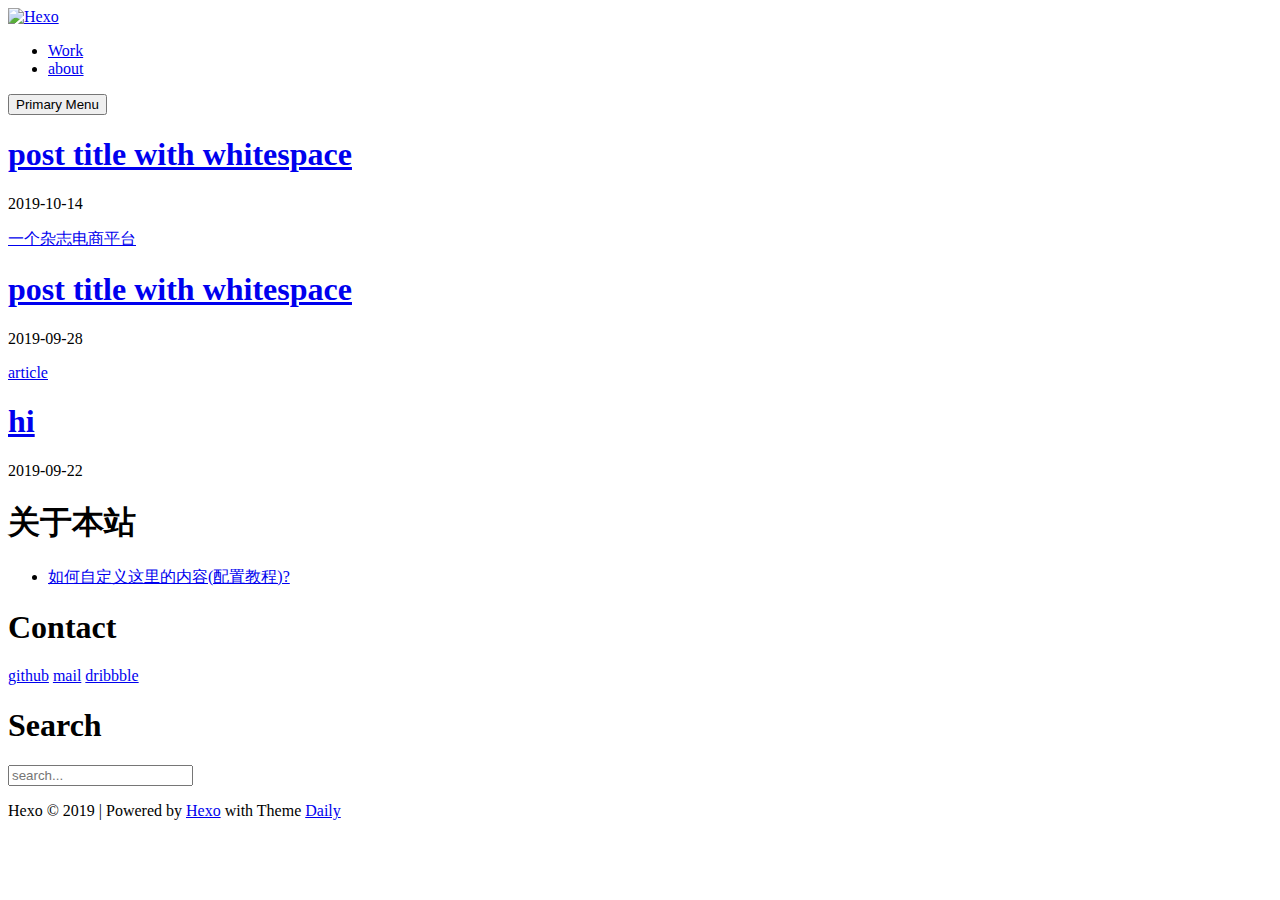
==== index.html @ e056d3ee "Site updated: 2019-10-14 20:06:36" ====
<!DOCTYPE html>
<html lang="en">

<!-- Head tag -->
<head><meta name="generator" content="Hexo 3.9.0">
  <meta charset="utf-8">
  <meta http-equiv="X-UA-Compatible" content="IE=edge">

  <!--Description-->
  

  <!--Author-->
  
  <meta name="author" content="John Doe">
  

  <!--Open Graph Title-->
  
      <meta property="og:title" content="Hexo">
  
  <!--Open Graph Description-->
  
  <!--Open Graph Site Name-->
  <meta property="og:site_name" content="Hexo">
  <!--Type page-->
  
      <meta property="og:type" content="website">
  
  <!--Page Cover-->
  

  <meta name="viewport" content="width=device-width, initial-scale=1, maximum-scale=1">

  <!-- Title -->
  
  <title>Hexo</title>


  <link rel="shortcut icon" href="file:///Users/Sherry/Documents/myblog/blog/source/images/Circle.png">

  <!-- Custom CSS/Sass -->
  <link rel="stylesheet" href="/css/style.css">

  <!----------------------------
  https://github.com/GallenHu/hexo-theme-Daily

 _____            _   _
|  __ \          (_) | |
| |  | |   __ _   _  | |  _   _
| |  | |  / _` | | | | | | | | |
| |__| | | (_| | | | | | | |_| |
|_____/   \__,_| |_| |_|  \__, |
                          __/ |
                         |___/

    --------------------------->

</head>


<body>

  <!-- Nav -->
  <header class="site-header">
  <div class="header-inside">
    <div class="logo">
      <a href="/" rel="home">
        
        <img src="../images/Circle.png" alt="Hexo" height="60">
        
      </a>
    </div>
    <!-- Navigation -->
    <nav class="navbar">
      <!-- Collect the nav links, forms, and other content for toggling -->
      <div class="collapse">
        <ul class="navbar-nav">
          
          
            <li>
              <a href="/.">
                
                  Work
                
              </a>
            </li>
          
            <li>
              <a href="/about">
                
                  about
                
              </a>
            </li>
          
        </ul>
      </div>
      <!-- /.navbar-collapse -->
    </nav>
    <div class="button-wrap">
      <button class="menu-toggle">Primary Menu</button>
    </div>
  </div>
</header>


  <!-- Main Content -->
  <div class="site-content home">
  <main class="content-area">
    
      
        <div class="even">
          

<!-- 首页模板 -->
<div class="container">
  <article class="post">
    
    <h1 class="entry-title">
      <a href="/2019/10/14/test-img/" rel="bookmark">
        post title with whitespace
      </a>
    </h1>
    

    <p class="posted-on">
    2019-10-14
    </p>
    <div class="tags-links">
      
      <a href="/tags/一个杂志电商平台/" rel="tag">
        一个杂志电商平台
      </a>
      
    </div>
  </article>
</div>
        </div> 
      
    
      
        <div class="odd">
          

<!-- 首页模板 -->
<div class="container">
  <article class="post">
    
    <h1 class="entry-title">
      <a href="/2019/09/28/post-title-with-whitespace/" rel="bookmark">
        post title with whitespace
      </a>
    </h1>
    

    <p class="posted-on">
    2019-09-28
    </p>
    <div class="tags-links">
      
      <a href="/tags/article/" rel="tag">
        article
      </a>
      
    </div>
  </article>
</div>
        </div>
      
    
      
        <div class="even">
          

<!-- 首页模板 -->
<div class="container">
  <article class="post">
    
    <h1 class="entry-title">
      <a href="/2019/09/22/hello-world/" rel="bookmark">
        hi
      </a>
    </h1>
    

    <p class="posted-on">
    2019-09-22
    </p>
    <div class="tags-links">
      
    </div>
  </article>
</div>
        </div> 
      
    

    

  </main>
</div>

  <!-- Footer -->
  <!-- Footer-widgets -->
<div class="footer-widgets">
  <div class="row inside-wrapper">
    <div class="col-1-3">
      <aside>
        <h1 class="widget-title">关于本站</h1>
        <div class="custom-widget-content">
          
          <ul><li><a href="https://github.com/GallenHu/hexo-theme-Daily/wiki">如何自定义这里的内容(配置教程)?</a></li></ul>
        </div>
      </aside>
    </div>
    <div class="col-1-3">
      <aside>
        <h1 class="widget-title">Contact</h1>
        <div class="widget-text">
          
            
              <a href="https://github.com/sherryjjj" class="icon icon-github" target="_blank">github</a>
            
              <a href="xuexuets@foxmail.com" class="icon icon-mail" target="_blank">mail</a>
            
              <a href="https://dribbble.com/Sherry1" class="icon icon-dribbble" target="_blank">dribbble</a>
            
          
        </div>
      </aside>
    </div>
    <div class="col-1-3">
      <aside>
        <h1 class="widget-title">Search</h1>
        <div class="widget-text">
          <form onSubmit="return appDaily.submitSearch('')">
            <p>
              <input type="text" placeholder="search..." id="homeSearchInput">
            </p>
            <!-- <input type="submit" value="GO"> -->
          </form>
        </div>
      </aside>
    </div>
  </div>
</div>
<!-- Footer -->
<footer class="site-info">
  <p>
    <span>Hexo &copy; 2019</span>
    
      <span class="split">|</span>
      <span>Powered by <a href="https://hexo.io/" target="_blank">Hexo</a> with Theme <a href="https://github.com/GallenHu/hexo-theme-Daily" target="_blank">Daily</a></span>
    
  </p>
</footer>


  <!-- After footer scripts -->
  <!-- scripts -->
<script src="/js/app.js"></script>





</body>

</html>
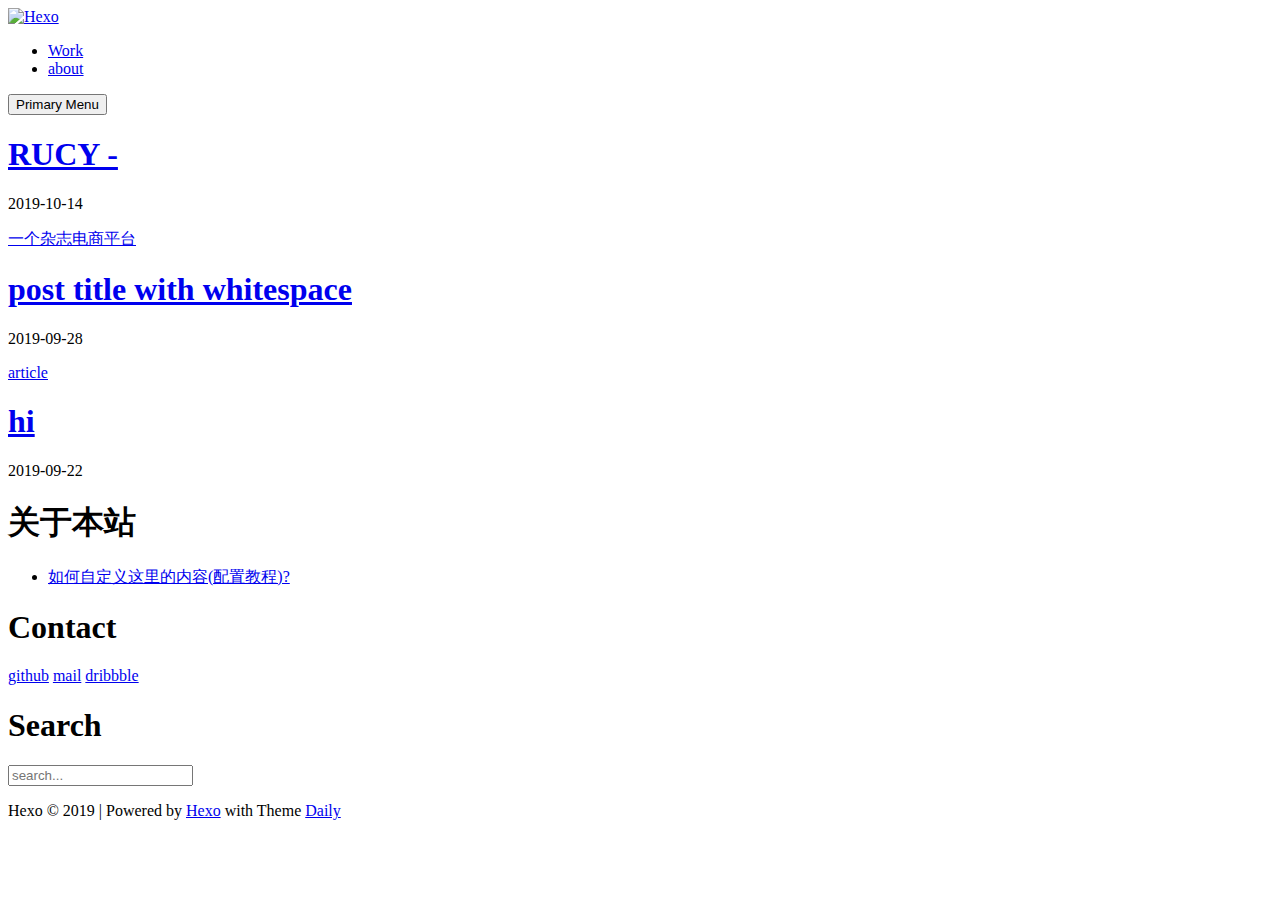
==== commit ce478a81: "Site updated: 2019-10-15 11:51:52" ====
--- a/index.html
+++ b/index.html
@@ -118,7 +118,7 @@
     
     <h1 class="entry-title">
       <a href="/2019/10/14/test-img/" rel="bookmark">
-        post title with whitespace
+        RUCY -
       </a>
     </h1>
     
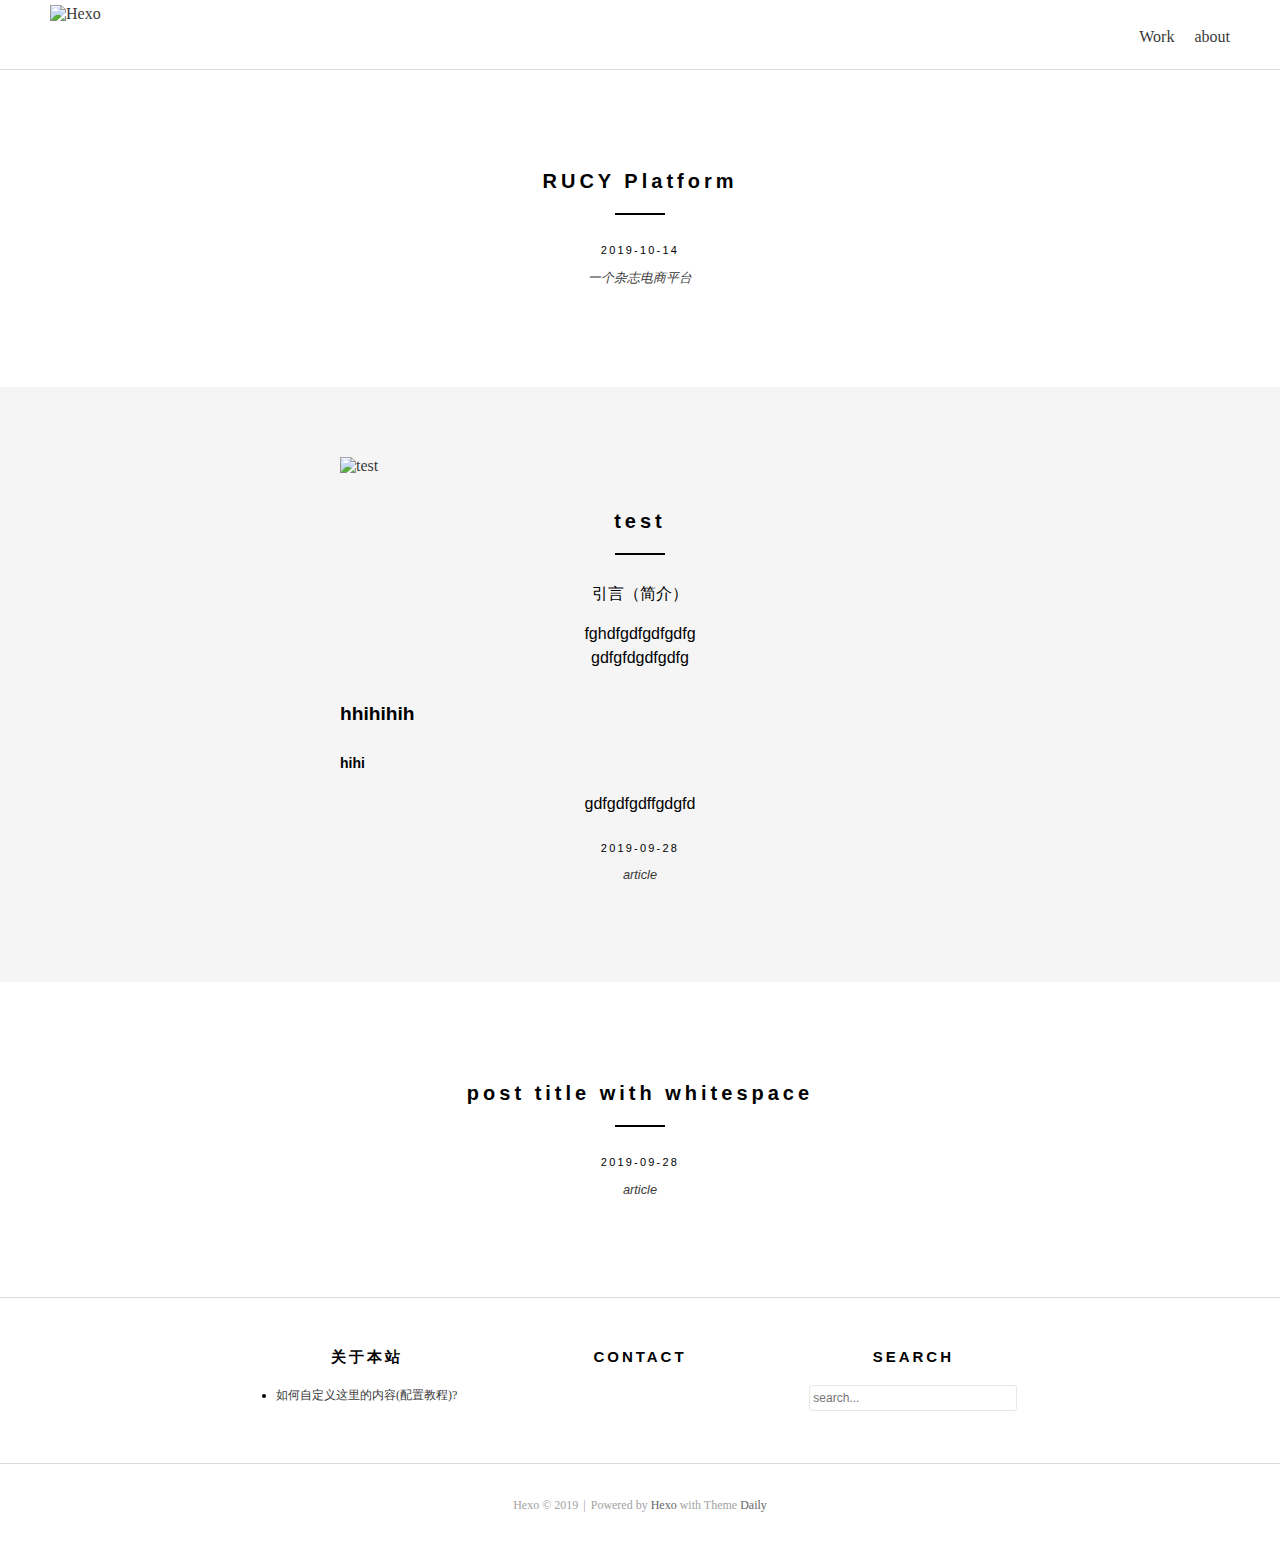
==== commit 6e4e766d: "Site updated: 2019-10-18 22:25:21" ====
--- a/index.html
+++ b/index.html
@@ -66,7 +66,7 @@
     <div class="logo">
       <a href="/" rel="home">
         
-        <img src="../images/Circle.png" alt="Hexo" height="60">
+        <img src="/images/Circle.png" alt="Hexo" height="60">
         
       </a>
     </div>
@@ -118,7 +118,7 @@
     
     <h1 class="entry-title">
       <a href="/2019/10/14/test-img/" rel="bookmark">
-        RUCY -
+        RUCY Platform
       </a>
     </h1>
     
@@ -146,11 +146,26 @@
 <div class="container">
   <article class="post">
     
+      
+      
+
+      <a href="/2019/09/28/hello-world/">
+          <img src="https://timgsa.baidu.com/timg?image&quality=80&size=b9999_10000&sec=1571418201764&di=a1c900cae2473bbd6239c0bbf6344056&imgtype=0&src=http%3A%2F%2Fhbimg.b0.upaiyun.com%2F458af12108c4da0f1cf4fe8e2713a458898e332b28196-jdjJ3j_fw658" alt="test" class="attachment-post-thumbnail">
+        </a>
+    
     <h1 class="entry-title">
-      <a href="/2019/09/28/post-title-with-whitespace/" rel="bookmark">
-        post title with whitespace
+      <a href="/2019/09/28/hello-world/" rel="bookmark">
+        test
       </a>
     </h1>
+    
+    <div class="entry-content">
+      <p>
+        <p>引言（简介）</p>
+<p>fghdfgdfgdfgdfg<br>gdfgfdgdfgdfg</p>
+<h2 id="hhihihih"><a href="#hhihihih" class="headerlink" title="hhihihih"></a>hhihihih</h2><h4 id="hihi"><a href="#hihi" class="headerlink" title="hihi"></a>hihi</h4><p>gdfgdfgdffgdgfd</p>
+      </p>
+    </div>
     
 
     <p class="posted-on">
@@ -177,16 +192,20 @@
   <article class="post">
     
     <h1 class="entry-title">
-      <a href="/2019/09/22/hello-world/" rel="bookmark">
-        hi
+      <a href="/2019/09/28/post-title-with-whitespace/" rel="bookmark">
+        post title with whitespace
       </a>
     </h1>
     
 
     <p class="posted-on">
-    2019-09-22
+    2019-09-28
     </p>
     <div class="tags-links">
+      
+      <a href="/tags/article/" rel="tag">
+        article
+      </a>
       
     </div>
   </article>
--- a/css/style.css
+++ b/css/style.css
@@ -0,0 +1,1488 @@
+html {
+    font-family: sans-serif;
+    -webkit-text-size-adjust: 100%;
+    -ms-text-size-adjust: 100%;
+}
+
+body {
+    margin: 0;
+}
+
+article,
+aside,
+details,
+figcaption,
+figure,
+footer,
+header,
+main,
+menu,
+nav,
+section,
+summary {
+    display: block;
+}
+
+audio,
+canvas,
+progress,
+video {
+    display: inline-block;
+    vertical-align: baseline;
+}
+
+audio:not([controls]) {
+    display: none;
+    height: 0;
+}
+
+[hidden],
+template {
+    display: none;
+}
+
+a {
+    background-color: transparent;
+}
+
+a:active,
+a:hover {
+    outline: 0;
+}
+
+abbr[title] {
+    border-bottom: 1px dotted;
+}
+
+b,
+strong {
+    font-weight: bold;
+}
+
+dfn {
+    font-style: italic;
+}
+
+h1 {
+    font-size: 2em;
+    margin: 0.67em 0;
+}
+
+mark {
+    background: #ff0;
+    color: #000;
+}
+
+small {
+    font-size: 80%;
+}
+
+sub,
+sup {
+    font-size: 75%;
+    line-height: 0;
+    position: relative;
+    vertical-align: baseline;
+}
+
+sup {
+    top: -0.5em;
+}
+
+sub {
+    bottom: -0.25em;
+}
+
+img {
+    border: 0;
+}
+
+svg:not(:root) {
+    overflow: hidden;
+}
+
+figure {
+    margin: 1em 40px;
+}
+
+hr {
+    box-sizing: content-box;
+    height: 0;
+}
+
+pre {
+    overflow: auto;
+}
+
+code,
+kbd,
+pre,
+samp {
+    font-family: monospace, monospace;
+    font-size: 1em;
+}
+
+button,
+input,
+optgroup,
+select,
+textarea {
+    color: inherit;
+    font: inherit;
+    margin: 0;
+}
+
+button {
+    overflow: visible;
+}
+
+button,
+select {
+    text-transform: none;
+}
+
+button,
+html input[type="button"],
+input[type="reset"],
+input[type="submit"] {
+    -webkit-appearance: button;
+    cursor: pointer;
+}
+
+button[disabled],
+html input[disabled] {
+    cursor: default;
+}
+
+button::-moz-focus-inner,
+input::-moz-focus-inner {
+    border: 0;
+    padding: 0;
+}
+
+input {
+    line-height: normal;
+}
+
+input[type="checkbox"],
+input[type="radio"] {
+    box-sizing: border-box;
+    padding: 0;
+}
+
+input[type="number"]::-webkit-inner-spin-button,
+input[type="number"]::-webkit-outer-spin-button {
+    height: auto;
+}
+
+input[type="search"]::-webkit-search-cancel-button,
+input[type="search"]::-webkit-search-decoration {
+    -webkit-appearance: none;
+}
+
+fieldset {
+    border: 1px solid #c0c0c0;
+    margin: 0 2px;
+    padding: 0.35em 0.625em 0.75em;
+}
+
+legend {
+    border: 0;
+    padding: 0;
+}
+
+textarea {
+    overflow: auto;
+}
+
+optgroup {
+    font-weight: bold;
+}
+
+table {
+    border-collapse: collapse;
+    border-spacing: 0;
+}
+
+td,
+th {
+    padding: 0;
+}
+
+body,
+html {
+    height: 100%;
+}
+
+
+/*--------------------------------------------------------------
+Reset
+--------------------------------------------------------------*/
+
+a,
+abbr,
+acronym,
+address,
+applet,
+big,
+blockquote,
+body,
+caption,
+cite,
+code,
+dd,
+del,
+dfn,
+div,
+dl,
+dt,
+em,
+fieldset,
+font,
+form,
+h1,
+h2,
+h3,
+h4,
+h5,
+h6,
+html,
+iframe,
+ins,
+kbd,
+label,
+legend,
+li,
+object,
+ol,
+p,
+pre,
+q,
+s,
+samp,
+small,
+span,
+strike,
+strong,
+sub,
+sup,
+table,
+tbody,
+td,
+tfoot,
+th,
+thead,
+tr,
+tt,
+ul,
+var {
+    border: 0;
+    font-family: inherit;
+    font-size: 100%;
+    font-style: inherit;
+    font-weight: inherit;
+    margin: 0;
+    outline: 0;
+    padding: 0;
+    vertical-align: baseline;
+}
+
+
+/*--------------------------------------------------------------
+Typography
+--------------------------------------------------------------*/
+
+button,
+input,
+select,
+textarea {
+    color: #3a3a3a;
+    font-family: 'Open sans', sans-serif;
+    font-size: 100%;
+    line-height: 1.5;
+}
+
+h1,
+h2,
+h3,
+h4,
+h5,
+h6 {
+    clear: both;
+    font-weight: bold;
+    margin: 1.5em 0 1em;
+}
+
+p {
+    margin: 1em 0;
+    line-height: 1.5;
+}
+
+b,
+strong {
+    font-weight: bold;
+}
+
+cite,
+dfn,
+em,
+i {
+    font-style: italic;
+}
+
+address {
+    margin: 0 0 1.5em;
+}
+
+pre {
+    background: #eee;
+    font-family: "Courier 10 Pitch", Courier, monospace;
+    font-size: 15px;
+    font-size: 1.5rem;
+    line-height: 1.6;
+    margin-bottom: 1.6em;
+    max-width: 100%;
+    overflow: auto;
+    padding: 1.6em;
+}
+
+code,
+kbd,
+tt,
+var {
+    font: 15px Monaco, Consolas, "Andale Mono", "DejaVu Sans Mono", monospace;
+}
+
+abbr,
+acronym {
+    border-bottom: 1px dotted #666;
+    cursor: help;
+}
+
+ins,
+mark {
+    background: #fff9c0;
+    text-decoration: none;
+}
+
+sub,
+sup {
+    font-size: 75%;
+    height: 0;
+    line-height: 0;
+    position: relative;
+    vertical-align: baseline;
+}
+
+sup {
+    bottom: 1ex;
+}
+
+sub {
+    top: 0.5ex;
+}
+
+small {
+    font-size: 75%;
+}
+
+big {
+    font-size: 125%;
+}
+
+
+/*--------------------------------------------------------------
+ Elements
+--------------------------------------------------------------*/
+
+a#more,
+hr {
+    display: block;
+    height: 1px;
+    border: 0;
+    border-top: #d3d3d3 1px solid;
+    margin: 40px 0;
+    padding: 0;
+}
+
+ol,
+ul {
+    margin: 0;
+}
+
+ul {
+    list-style: none;
+}
+
+ol {
+    list-style: decimal;
+}
+
+li>ol,
+li>ul {
+    margin-bottom: 0;
+    margin-left: 1.5em;
+}
+
+dt {
+    font-weight: bold;
+}
+
+dd {
+    margin: 0 1.5em 1.5em;
+}
+
+img {
+    height: auto;
+    /* Make sure images are scaled correctly. */
+    max-width: 100%;
+    /* Adhere to container width. */
+}
+
+figure {
+    margin: 0;
+}
+
+table {
+    margin: 0 0 1.5em;
+    width: 100%;
+}
+
+th {
+    font-weight: bold;
+}
+
+h1,
+h2,
+h3,
+h4 {
+    font-family: -apple-system, BlinkMacSystemFont, "Helvetica Neue", "PingFang-SC-Regular", "STHeiti", "Helvetica", "Arial", "Verdana", "sans-serif", "Microsoft YaHei";
+}
+
+h1 {
+    font-size: 1.250em;
+}
+
+h1:hover {
+    opacity: 0.7;
+}
+
+h2 {
+    font-size: 1.2em;
+}
+
+h3 {
+    font-weight: bold;
+    font-size: 18px;
+}
+
+h4 {
+    font-size: 0.875em;
+}
+
+blockquote p {
+    margin: 0;
+}
+
+strong {
+    font-weight: bold;
+}
+
+em {
+    font-style: italic;
+}
+
+
+/*--------------------------------------------------------------
+Links
+--------------------------------------------------------------*/
+
+a {
+    color: #3a3a3a;
+    text-decoration: none;
+}
+
+a:visited {
+    color: #3a3a3a;
+}
+
+a:active,
+a:focus,
+a:hover {
+    color: #3a3a3a;
+    opacity: 0.8;
+}
+
+
+/*--------------------------------------------------------------
+Grad
+--------------------------------------------------------------*/
+
+.row {
+    width: 100%;
+    display: block;
+    box-sizing: border-box;
+}
+
+.row:after {
+    content: "";
+    display: table;
+    clear: both;
+}
+
+.col-1-1 {
+    width: 100%;
+    float: left;
+    padding: 0 15px;
+    box-sizing: border-box;
+}
+
+.col-1-2 {
+    width: 50%;
+    float: left;
+    padding: 0 15px;
+    box-sizing: border-box;
+}
+
+.col-1-3 {
+    width: 33.33333%;
+    float: left;
+    padding: 0 15px;
+    box-sizing: border-box;
+}
+
+.col-1-4 {
+    width: 25%;
+    float: left;
+    padding: 0 15px;
+    box-sizing: border-box;
+}
+
+.col-1-5 {
+    width: 20%;
+    float: left;
+    padding: 0 15px;
+    box-sizing: border-box;
+}
+
+.col-1-6 {
+    width: 16.66667%;
+    float: left;
+    padding: 0 15px;
+    box-sizing: border-box;
+}
+
+.col-1-7 {
+    width: 14.28571%;
+    float: left;
+    padding: 0 15px;
+    box-sizing: border-box;
+}
+
+.col-1-8 {
+    width: 12.5%;
+    float: left;
+    padding: 0 15px;
+    box-sizing: border-box;
+}
+
+.col-1-9 {
+    width: 11.11111%;
+    float: left;
+    padding: 0 15px;
+    box-sizing: border-box;
+}
+
+.col-1-10 {
+    width: 10%;
+    float: left;
+    padding: 0 15px;
+    box-sizing: border-box;
+}
+
+
+/*--------------------------------------------------------------
+Common
+--------------------------------------------------------------*/
+
+.show-force {
+    display: block !important;
+}
+
+
+/*--------------------------------------------------------------
+Content
+--------------------------------------------------------------*/
+
+.site-content {
+    min-height: calc(100% - 274px);
+}
+
+.content-area {
+    padding-top: 70px;
+}
+
+.error404 .content-area,
+.page .content-area {
+    padding-top: 120px;
+}
+
+.odd {
+    background: #f5f5f5;
+    position: relative;
+}
+
+.even {
+    background: white;
+    position: relative;
+}
+
+.container {
+    max-width: 600px;
+    margin: 0 auto;
+    padding-left: 50px;
+    padding-right: 50px;
+}
+
+.inside-wrapper {
+    max-width: 920px;
+    margin: 0 auto;
+    padding: 0 50px;
+}
+
+.attachment-post-thumbnail {
+    margin: 0 auto 35px;
+    transition: opacity 0.7s;
+    display: block;
+}
+
+.attachment-post-thumbnail:hover {
+    opacity: 0.7;
+}
+
+.entry-title {
+    font-family: -apple-system, BlinkMacSystemFont, "Helvetica Neue", "PingFang-SC-Regular", "STHeiti", "Helvetica", "Arial", "Verdana", "sans-serif", "Microsoft YaHei";
+    letter-spacing: 0.2em;
+    color: #000;
+    text-align: center;
+    margin-bottom: 27px;
+    font-weight: 700;
+    font-size: 1.25em;
+}
+
+.entry-title a {
+    color: #000;
+    font-weight: 700;
+    text-decoration: none;
+}
+
+.entry-title:after {
+    content: "";
+    height: 2px;
+    width: 50px;
+    background: black;
+    display: block;
+    margin: 20px auto 0;
+}
+
+.entry-title:hover {
+    opacity: 0.7;
+}
+
+.home .entry-content {
+    margin: 1.5em 0;
+}
+
+.home .entry-content p {
+    text-align: center;
+}
+
+.posted-on {
+    text-align: center;
+    font-family: -apple-system, BlinkMacSystemFont, "Helvetica Neue", "PingFang-SC-Regular", "STHeiti", "Helvetica", "Arial", "Verdana", "sans-serif", "Microsoft YaHei";
+    font-size: 0.688em;
+    text-transform: uppercase;
+    letter-spacing: 0.2em;
+}
+
+.tags-links {
+    text-align: center;
+    font-family: -apple-system, BlinkMacSystemFont, "Helvetica Neue", "PingFang-SC-Regular", "STHeiti", "Helvetica", "Arial", "Verdana", "sans-serif", "Microsoft YaHei";
+    font-size: 0.800em;
+    font-style: normal;
+    margin-bottom: 30px;
+}
+
+.tags-links a {
+    margin: 0 5px;
+    font-style: italic;
+}
+
+.pager {
+    padding: 1.5em 0;
+}
+
+.pager:after {
+    visibility: hidden;
+    display: block;
+    font-size: 0;
+    content: " ";
+    clear: both;
+    height: 0;
+}
+
+.pager:hover .meta-arraw {
+    opacity: 0.8;
+}
+
+.pager .previous {
+    float: right;
+    text-align: right;
+    width: 50%;
+}
+
+.pager .next {
+    float: left;
+    width: 50%;
+}
+
+.pager a {
+    text-decoration: none;
+    color: #3a3a3a;
+    text-transform: uppercase;
+    letter-spacing: 0.2em;
+    font-family: -apple-system, BlinkMacSystemFont, "Helvetica Neue", "PingFang-SC-Regular", "STHeiti", "Helvetica", "Arial", "Verdana", "sans-serif", "Microsoft YaHei";
+    font-size: 0.750em;
+}
+
+.meta-arraw {
+    width: 10px;
+    height: 17px;
+    background: url("../images/arrow-left.svg") no-repeat;
+    display: inline-block;
+    margin-bottom: -4px;
+    margin-right: 5px;
+    opacity: 0.3;
+    transition: opacity 0.5s ease;
+}
+
+.meta-arraw-left {
+    background: url("../images/arrow-left.svg") no-repeat;
+}
+
+.meta-arraw-right {
+    background: url("../images/arrow-right.svg") no-repeat;
+}
+
+
+/*--------------------------------------------------------------
+Comment
+--------------------------------------------------------------*/
+
+#comment {
+    margin-top: 70px;
+}
+
+
+/*--------------------------------------------------------------
+Footer
+--------------------------------------------------------------*/
+
+.footer-widgets {
+    font-size: 0.750em;
+    z-index: 2;
+    position: relative;
+    background: #fff;
+    border-top: 1px solid #dcdcdc;
+    border-bottom: 1px solid #dcdcdc;
+    padding-top: 50px;
+    padding-bottom: 40px;
+    text-align: center;
+}
+
+.widget-title {
+    text-transform: uppercase;
+    letter-spacing: 0.2em;
+    margin: 0 0 20px;
+    text-align: center;
+}
+
+.widget-text input[type="text"] {
+    width: 200px;
+    color: #111;
+    border: 1px solid #E6E6E6;
+    border-radius: 3px;
+    padding: 3px;
+}
+
+.widget-text input[type="submit"] {
+    border: 1px solid;
+    border-color: #ccc #ccc #bbb;
+    border-radius: 3px;
+    background: #e6e6e6;
+    color: rgba(0, 0, 0, 0.8);
+    cursor: pointer;
+    -webkit-appearance: button;
+    font-size: 0.8rem;
+    line-height: 1;
+    padding: 0.6em 1em 0.4em;
+}
+
+.custom-widget-content p {
+    text-align: left;
+}
+
+.custom-widget-content ul {
+    list-style: disc;
+    display: inline-block;
+}
+
+.icon {
+    display: inline-block;
+    width: 20px;
+    height: 20px;
+    background-repeat: no-repeat;
+    background-size: 100%;
+    text-indent: -999em;
+}
+
+.icon.icon-github {
+    background-image: url("../images/github.svg");
+}
+
+.icon.icon-weibo {
+    background-image: url("../images/weibo.svg");
+}
+
+.icon.icon-mail {
+    background-image: url("../images/mail.svg");
+}
+
+.icon.icon-twitter {
+    background-image: url("../images/twitter.svg");
+}
+
+.icon:hover {
+    opacity: 0.7;
+}
+
+.site-info {
+    text-align: center;
+    font-size: 0.750em;
+    padding-bottom: 20px;
+    padding-top: 20px;
+    color: #a2a2a2;
+}
+
+.site-info .split {
+    margin: 0 2px;
+}
+
+.site-info a {
+    text-decoration: none;
+    color: #666666;
+}
+
+.site-header {
+    width: 100%;
+    background: #fff;
+    border-bottom: 1px solid #dcdcdc;
+    z-index: 30;
+    position: fixed;
+    top: 0;
+    left: 0;
+    padding-left: 50px;
+    padding-right: 50px;
+    height: 70px;
+    -moz-box-sizing: border-box;
+    -webkit-box-sizing: border-box;
+    box-sizing: border-box;
+}
+
+.site-header .button-wrap {
+    display: none;
+    float: right;
+    padding-top: 25px;
+}
+
+.site-header .menu-toggle {
+    width: 15px;
+    height: 15px;
+    background: url("../images/menu.svg") center no-repeat;
+    text-indent: -99999px;
+    overflow: hidden;
+    border: none;
+    box-shadow: none;
+    outline: none;
+    opacity: 0.25;
+}
+
+.header-inside {
+    display: block;
+    position: relative;
+    height: 100%;
+    width: 100%;
+}
+
+.logo {
+    display: block;
+    position: absolute;
+    top: 50%;
+    transform: translateY(-50%);
+    vertical-align: middle;
+}
+
+.logo a {
+    display: block;
+}
+
+.logo a img {
+    display: block;
+    height: 60px;
+}
+
+.navbar {
+    float: right;
+    padding-top: 25px;
+}
+
+.navbar ul:after {
+    content: '';
+    display: block;
+    clear: both;
+    height: 0;
+    visibility: hidden;
+}
+
+.navbar ul li {
+    position: relative;
+    float: left;
+    margin-left: 20px;
+}
+
+.navbar ul li a {
+    text-decoration: none;
+    line-height: 1.5;
+}
+
+.navbar ul li a:hover {
+    opacity: 1;
+}
+
+.navbar ul li:before {
+    position: absolute;
+    bottom: 0px;
+    left: 0;
+    content: "";
+    width: 0%;
+    height: 1px;
+    background: #7e7e7e;
+    display: block;
+    -webkit-transition: width 0.25s ease;
+    transition: width 0.25s ease;
+}
+
+.navbar ul li:hover:before {
+    width: 100%;
+}
+
+.post {
+    padding-top: 70px;
+    padding-bottom: 70px;
+}
+
+.post .nav-links a {
+    text-decoration: none;
+    color: #3a3a3a;
+    text-transform: uppercase;
+    letter-spacing: 0.2em;
+    font-family: -apple-system, BlinkMacSystemFont, "Helvetica Neue", "PingFang-SC-Regular", "STHeiti", "Helvetica", "Arial", "Verdana", "sans-serif", "Microsoft YaHei";
+    font-size: 0.750em;
+}
+
+.post .nav-links .meta-arraw {
+    opacity: 0.8;
+}
+
+.post .nav-links .nav-previous {
+    position: fixed;
+    bottom: 64px;
+    left: 50px;
+    z-index: 29;
+}
+
+.post .nav-links .nav-next {
+    position: fixed;
+    bottom: 64px;
+    right: 50px;
+    z-index: 29;
+}
+
+.post table {
+    width: 100%;
+    border-collapse: collapse;
+    border-spacing: 0;
+    border: 1px solid #ddd;
+    font-size: 14px;
+    word-wrap: break-all;
+}
+
+.post table>tbody>tr:nth-of-type(odd) {
+    background-color: #f9f9f9;
+}
+
+.post table>tbody>tr:hover {
+    background-color: #f5f5f5;
+}
+
+.post caption,
+.post th,
+.post td {
+    padding: 8px;
+    text-align: left;
+    vertical-align: middle;
+    font-weight: normal;
+}
+
+.post th,
+.post td {
+    border-bottom: 3px solid #ddd;
+    border-right: 1px solid #eee;
+}
+
+.post th {
+    padding-bottom: 10px;
+    font-weight: 700;
+}
+
+.post td {
+    border-bottom-width: 1px;
+}
+
+.entry-content {
+    font-family: -apple-system, BlinkMacSystemFont, "Helvetica Neue", "PingFang-SC-Regular", "STHeiti", "Helvetica", "Arial", "Verdana", "sans-serif", "Microsoft YaHei";
+    line-height: 1.7;
+    word-wrap: break-word;
+}
+
+.entry-content ol,
+.entry-content ul {
+    margin: 0 0 1.5em 3em;
+}
+
+.entry-content ul {
+    list-style: disc;
+}
+
+.entry-content blockquote {
+    color: #aaa;
+    margin: 1em 0;
+    padding: 0 0 0 30px;
+    border-left: 4px solid #aaa;
+}
+
+.entry-content p img {
+    display: block;
+    margin: 0 auto;
+}
+
+.entry-content a:link {
+    color: #3769c9;
+}
+
+.entry-content a:visited {
+    color: #3769c9;
+}
+
+.entry-content a:active,
+.entry-content a:focus,
+.entry-content a:hover {
+    color: #3769c9;
+    opacity: 0.8;
+}
+
+
+/*
+ * From https://github.com/pinggod/hexo-theme-apollo/blob/master/source/scss/_partial/post.scss
+ */
+
+code,
+pre {
+    font-size: 0.8em;
+    background-color: #f8f8f8;
+    font-family: 'Roboto Mono', Monaco, courier, monospace;
+}
+
+code {
+    padding: 0.2em 0.4em;
+    background-color: #efefef;
+    border-radius: 3px;
+}
+
+pre .line {
+    min-height: 1em;
+}
+
+.highlight {
+    position: relative;
+    margin: 1em 0;
+    border-radius: 2px;
+    line-height: 1.1em;
+    overflow-x: auto;
+}
+
+.highlight table,
+.highlight tr,
+.highlight td {
+    width: 100%;
+    border-collapse: collapse;
+    padding: 0;
+    margin: 0;
+    background-color: #f8f8f8;
+    border: 1px solid #eee;
+}
+
+.highlight table>tbody>tr:nth-of-type(odd) {
+    background-color: #f8f8f8;
+}
+
+.highlight table>tbody>tr:hover {
+    background-color: #f8f8f8;
+}
+
+.highlight .gutter {
+    display: none;
+    width: 1%;
+    padding-right: 10px;
+    padding-left: 10px;
+    box-sizing: border-box;
+    font-family: "SFMono-Regular", Consolas, "Liberation Mono", Menlo, Courier, monospace;
+    font-size: 12px;
+    line-height: 20px;
+    text-align: right;
+    white-space: nowrap;
+    -webkit-user-select: none;
+    -moz-user-select: none;
+    -ms-user-select: none;
+    user-select: none;
+}
+
+.highlight .gutter pre {
+    padding: 0;
+    margin: 0;
+    color: rgba(27, 31, 35, 0.3);
+}
+
+.highlight .code pre {
+    padding: 1.2em 1.4em;
+    line-height: 1.5em;
+    margin: 0;
+}
+
+.has_line_number .highlight .gutter {
+    display: table-cell;
+}
+
+.highlight.html .code:after,
+.highlight.js .code:after,
+.highlight.bash .code:after,
+.highlight.css .code:after,
+.highlight.scss .code:after,
+.highlight.diff .code:after,
+.highlight.java .code:after,
+.highlight.xml .code:after,
+.highlight.python .code:after,
+.highlight.json .code:after,
+.highlight.swift .code:after,
+.highlight.ruby .code:after,
+.highlight.perl .code:after,
+.highlight.php .code:after,
+.highlight.c .code:after,
+.highlight.cpp .code:after,
+.highlight.ts .code:after {
+    position: absolute;
+    top: 0;
+    right: 0;
+    color: #ccc;
+    text-align: right;
+    font-size: 0.75em;
+    padding: 5px 10px 0;
+    line-height: 15px;
+    height: 15px;
+    font-weight: 600;
+}
+
+.highlight.html .code:after {
+    content: "HTML";
+}
+
+.highlight.js .code:after {
+    content: "JS";
+}
+
+.highlight.bash .code:after {
+    content: "BASH";
+}
+
+.highlight.css .code:after {
+    content: "CSS";
+}
+
+.highlight.scss .code:after {
+    content: "SCSS";
+}
+
+.highlight.diff .code:after {
+    content: "DIFF";
+}
+
+.highlight.java .code:after {
+    content: "JAVA";
+}
+
+.highlight.xml .code:after {
+    content: "XML";
+}
+
+.highlight.python .code:after {
+    content: "PYTHON";
+}
+
+.highlight.json .code:after {
+    content: "JSON";
+}
+
+.highlight.swift .code:after {
+    content: "SWIFT";
+}
+
+.highlight.ruby .code:after {
+    content: "RUBY";
+}
+
+.highlight.perl .code:after {
+    content: "PERL";
+}
+
+.highlight.php .code:after {
+    content: "PHP";
+}
+
+.highlight.c .code:after {
+    content: "C";
+}
+
+.highlight.java .code:after {
+    content: "JAVA";
+}
+
+.highlight.cpp .code:after {
+    content: "CPP";
+}
+
+.highlight.ts .code:after {
+    content: "TS";
+}
+
+.highlight.cpp .code:after {
+    content: 'C++';
+}
+
+pre {
+    color: #525252;
+}
+
+pre .function .keyword,
+pre .constant {
+    color: #0092db;
+}
+
+pre .keyword,
+pre .attribute {
+    color: #e96900;
+}
+
+pre .number,
+pre .literal {
+    color: #ae81ff;
+}
+
+pre .tag,
+pre .tag .title,
+pre .change,
+pre .winutils,
+pre .flow,
+pre .lisp .title,
+pre .clojure .built_in,
+pre .nginx .title,
+pre .tex .special {
+    color: #2973b7;
+}
+
+pre .symbol,
+pre .symbol .string,
+pre .value,
+pre .regexp {
+    color: #42b983;
+}
+
+pre .title {
+    color: #83B917;
+}
+
+pre .tag .value,
+pre .string,
+pre .subst,
+pre .haskell .type,
+pre .preprocessor,
+pre .ruby .class .parent,
+pre .built_in,
+pre .sql .aggregate,
+pre .django .template_tag,
+pre .django .variable,
+pre .smalltalk .class,
+pre .javadoc,
+pre .django .filter .argument,
+pre .smalltalk .localvars,
+pre .smalltalk .array,
+pre .attr_selector,
+pre .pseudo,
+pre .addition,
+pre .stream,
+pre .envvar,
+pre .apache .tag,
+pre .apache .cbracket,
+pre .tex .command,
+pre .prompt {
+    color: #42b983;
+}
+
+pre .comment,
+pre .java .annotation,
+pre .python .decorator,
+pre .template_comment,
+pre .pi,
+pre .doctype,
+pre .shebang,
+pre .apache .sqbracket,
+pre .tex .formula {
+    color: #b3b3b3;
+}
+
+pre .deletion {
+    color: #BA4545;
+}
+
+pre .coffeescript .javascript,
+pre .javascript .xml,
+pre .tex .formula,
+pre .xml .javascript,
+pre .xml .vbscript,
+pre .xml .css,
+pre .xml .cdata {
+    opacity: 0.5;
+}
+
+.archive {
+    padding-bottom: 60px;
+}
+
+.archive h2.year {
+    color: #444444;
+}
+
+.archive ul.list {
+    padding-left: 50px;
+}
+
+.archive ul.list li {
+    padding: 10px 0;
+    line-height: 1.5;
+}
+
+.archive .date {
+    margin-right: 30px;
+    color: #7f8c8d;
+}
+
+#comment #ds-thread #ds-reset a.ds-like-thread-button {
+    background-color: #fff;
+    background-image: none;
+}
+
+#comment #ds-reset .ds-gradient-bg {
+    background: none;
+}
+
+#comment #ds-thread #ds-reset .ds-powered-by {
+    display: none;
+}
+
+@media screen and (max-width: 767px) {
+    .logo a img {
+        height: 36px;
+    }
+    .site-content {
+        min-height: auto;
+    }
+    .site-content .content-area {
+        padding-top: 0;
+    }
+    .site-header {
+        position: relative;
+    }
+    .site-header .navbar {
+        display: none;
+        float: none;
+        position: absolute;
+        left: 0;
+        top: 70px;
+        padding: 15px 0 15px 30px;
+        width: 100%;
+        background: #efefef;
+        border-bottom: 1px solid #dcdcdc;
+        box-shadow: 0 2px 3px #dfdfdf;
+        z-index: 9999;
+    }
+    .site-header .navbar ul li {
+        width: 100%;
+        padding: 10px 0;
+    }
+    .site-header .navbar ul li::before {
+        display: none;
+    }
+    .site-header .button-wrap {
+        display: block;
+    }
+    .post .nav-links {
+        display: none;
+    }
+    .footer-widgets .row .col-1-1,
+    .footer-widgets .row .col-1-2,
+    .footer-widgets .row .col-1-3,
+    .footer-widgets .row .col-1-4 {
+        float: none;
+        width: auto;
+        margin-bottom: 50px;
+    }
+    .archive ul.list {
+        padding-left: 20px;
+    }
+}
+
+@media screen and (max-width: 320px) {
+    .container {
+        padding-left: 20px;
+        padding-right: 20px;
+    }
+    .site-header,
+    .page .site-header,
+    .home.paged .site-header {
+        padding-left: 20px;
+        padding-right: 20px;
+    }
+    .footer-widgets .inside-wrapper {
+        padding-left: 5px;
+        padding-right: 5px;
+    }
+}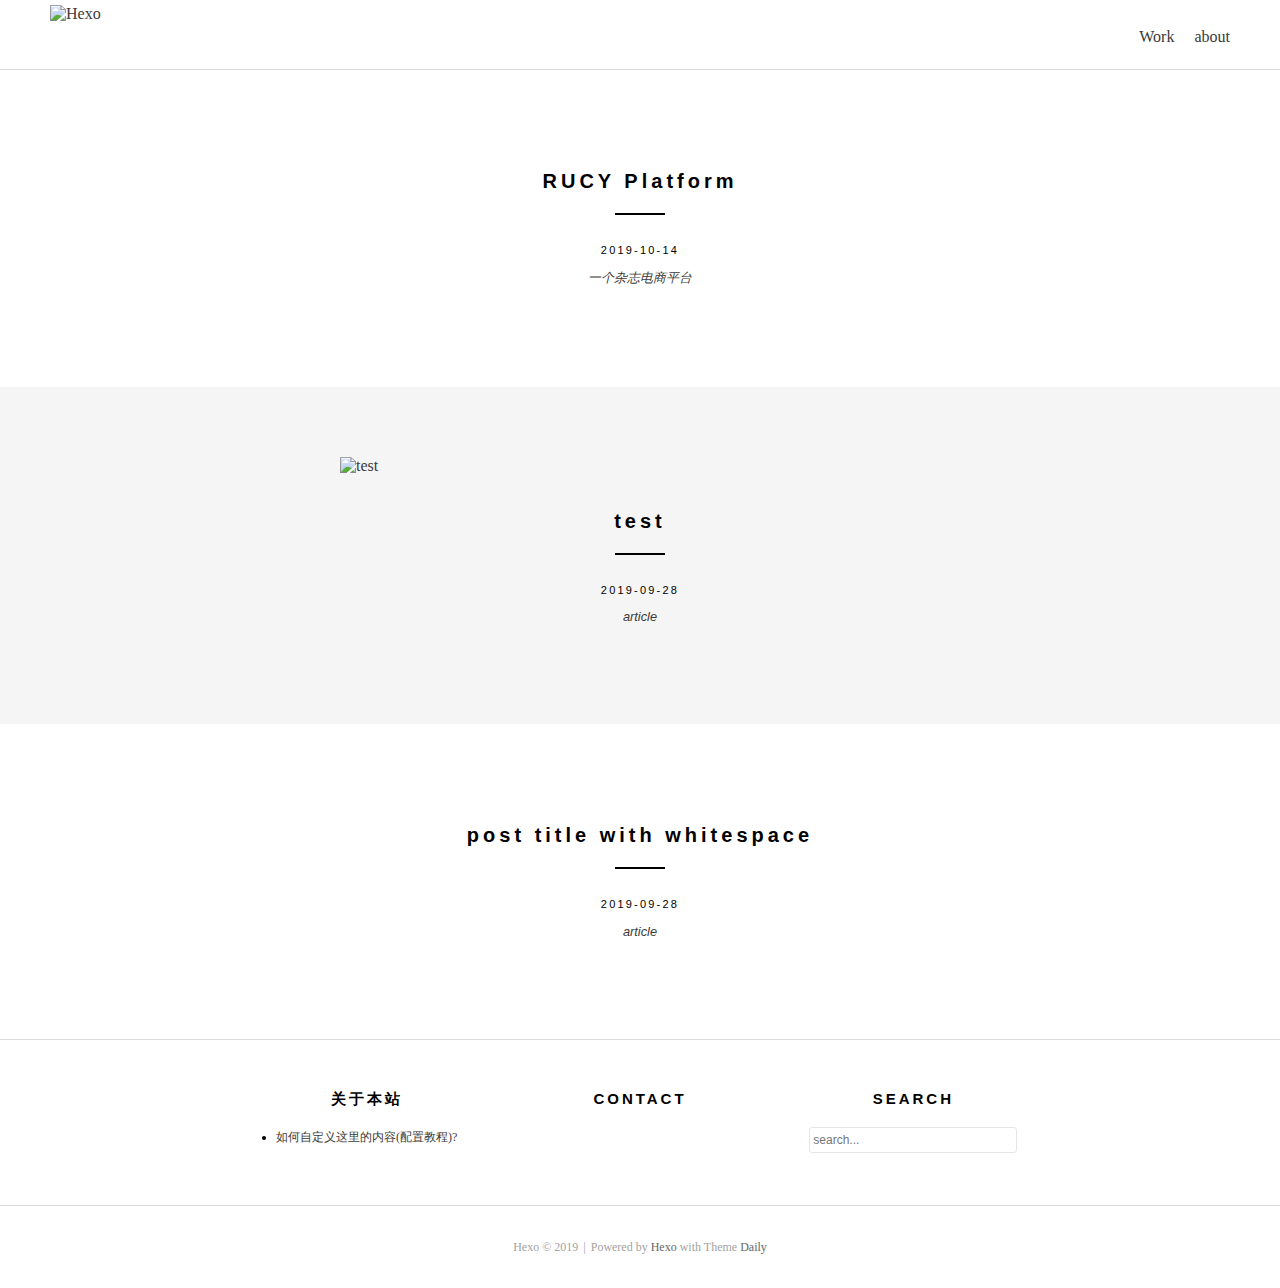
==== commit 03d92a95: "Site updated: 2019-10-18 22:42:01" ====
--- a/index.html
+++ b/index.html
@@ -150,7 +150,7 @@
       
 
       <a href="/2019/09/28/hello-world/">
-          <img src="https://timgsa.baidu.com/timg?image&quality=80&size=b9999_10000&sec=1571418201764&di=a1c900cae2473bbd6239c0bbf6344056&imgtype=0&src=http%3A%2F%2Fhbimg.b0.upaiyun.com%2F458af12108c4da0f1cf4fe8e2713a458898e332b28196-jdjJ3j_fw658" alt="test" class="attachment-post-thumbnail">
+          <img src="https://sherryjjj.github.io/images/img_bg.png" alt="test" class="attachment-post-thumbnail">
         </a>
     
     <h1 class="entry-title">
@@ -158,14 +158,6 @@
         test
       </a>
     </h1>
-    
-    <div class="entry-content">
-      <p>
-        <p>引言（简介）</p>
-<p>fghdfgdfgdfgdfg<br>gdfgfdgdfgdfg</p>
-<h2 id="hhihihih"><a href="#hhihihih" class="headerlink" title="hhihihih"></a>hhihihih</h2><h4 id="hihi"><a href="#hihi" class="headerlink" title="hihi"></a>hihi</h4><p>gdfgdfgdffgdgfd</p>
-      </p>
-    </div>
     
 
     <p class="posted-on">
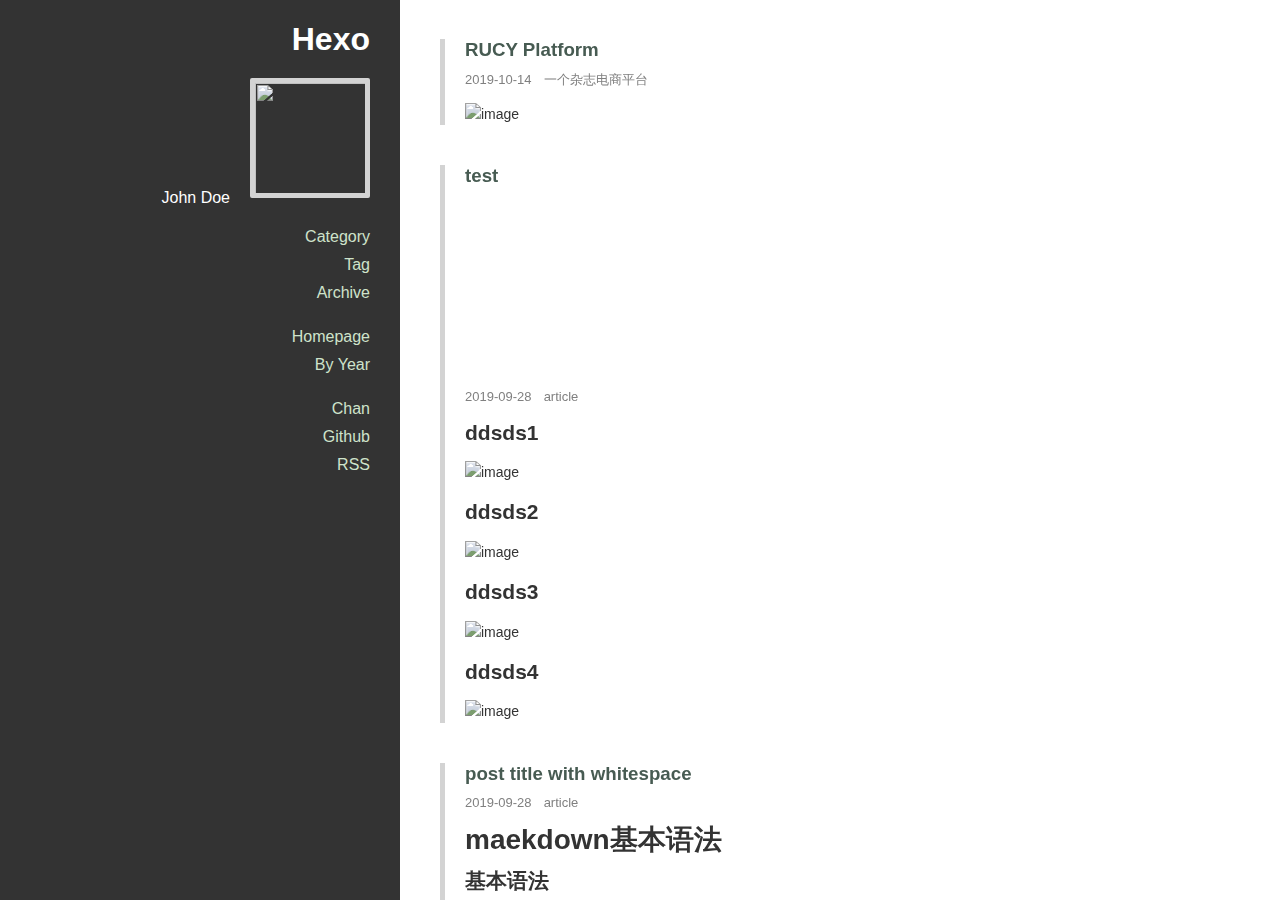
==== commit 75d60b09: "Site updated: 2019-10-18 23:16:19" ====
--- a/index.html
+++ b/index.html
@@ -1,280 +1,482 @@
 <!DOCTYPE html>
-<html lang="en">
-
-<!-- Head tag -->
+<html>
 <head><meta name="generator" content="Hexo 3.9.0">
   <meta charset="utf-8">
-  <meta http-equiv="X-UA-Compatible" content="IE=edge">
-
-  <!--Description-->
-  
-
-  <!--Author-->
-  
-  <meta name="author" content="John Doe">
-  
-
-  <!--Open Graph Title-->
-  
-      <meta property="og:title" content="Hexo">
-  
-  <!--Open Graph Description-->
-  
-  <!--Open Graph Site Name-->
-  <meta property="og:site_name" content="Hexo">
-  <!--Type page-->
-  
-      <meta property="og:type" content="website">
-  
-  <!--Page Cover-->
-  
-
-  <meta name="viewport" content="width=device-width, initial-scale=1, maximum-scale=1">
-
-  <!-- Title -->
-  
-  <title>Hexo</title>
-
-
-  <link rel="shortcut icon" href="file:///Users/Sherry/Documents/myblog/blog/source/images/Circle.png">
-
-  <!-- Custom CSS/Sass -->
-  <link rel="stylesheet" href="/css/style.css">
-
-  <!----------------------------
-  https://github.com/GallenHu/hexo-theme-Daily
-
- _____            _   _
-|  __ \          (_) | |
-| |  | |   __ _   _  | |  _   _
-| |  | |  / _` | | | | | | | | |
-| |__| | | (_| | | | | | | |_| |
-|_____/   \__,_| |_| |_|  \__, |
-                          __/ |
-                         |___/
-
-    --------------------------->
+<meta name="viewport" content="width=device-width, initial-scale=1, maximum-scale=1">
+
+
+
+<title>
+  
+    Hexo
+  
+</title>
+
+<meta property="og:type" content="website">
+<meta property="og:title" content="Hexo">
+<meta property="og:url" content="http://yoursite.com/index.html">
+<meta property="og:site_name" content="Hexo">
+<meta property="og:locale" content="en">
+<meta name="twitter:card" content="summary">
+<meta name="twitter:title" content="Hexo">
+
+
+  <link rel="alternative" href="/atom.xml" title="Hexo" type="application/atom+xml">
+
+
+
+  <link rel="icon" href="/favicon.png">
+
+
+<link rel="stylesheet" href="/perfect-scrollbar/css/perfect-scrollbar.min.css">
+<link rel="stylesheet" href="/styles/main.css">
+
+
+
+
+
 
 </head>
-
-
-<body>
-
-  <!-- Nav -->
-  <header class="site-header">
-  <div class="header-inside">
-    <div class="logo">
-      <a href="/" rel="home">
-        
-        <img src="/images/Circle.png" alt="Hexo" height="60">
-        
-      </a>
-    </div>
-    <!-- Navigation -->
-    <nav class="navbar">
-      <!-- Collect the nav links, forms, and other content for toggling -->
-      <div class="collapse">
-        <ul class="navbar-nav">
-          
-          
-            <li>
-              <a href="/.">
+<body class="monochrome">
+  <div class="mobile-header">
+  <button class="sidebar-toggle" type="button">
+    <span class="icon-bar"></span>
+    <span class="icon-bar"></span>
+    <span class="icon-bar"></span>
+  </button>
+  <a class="title" href="/">Hexo</a>
+</div>
+
+  <div class="main-container">
+    <div class="sidebar">
+  <div class="header">
+    <h1 class="title"><a href="/">Hexo</a></h1>
+    
+    <div class="info">
+      <div class="content">
+        
+        
+          <div class="author">John Doe</div>
+        
+      </div>
+      
+        <div class="avatar">
+          
+            <a href="/about"><img src="https://cn.gravatar.com/avatar/35fef74d731255cd569c2c2b0b9e87e4?s=200"></a>
+          
+        </div>
+      
+    </div>
+  </div>
+  <div class="body">
+    
+      
+        <ul class="nav">
+          
+            
+              <li class="category-list-container">
+                <a href="javascript:;">Category</a>
                 
-                  Work
-                
-              </a>
-            </li>
-          
-            <li>
-              <a href="/about">
-                
-                  about
-                
-              </a>
-            </li>
+              </li>
+            
+          
+            
+              <li class="tag-list-container">
+                <a href="javascript:;">Tag</a>
+                <ul class="tag-list"><li class="tag-list-item"><a class="tag-list-link" href="/tags/article/">article</a><span class="tag-list-count">2</span></li><li class="tag-list-item"><a class="tag-list-link" href="/tags/一个杂志电商平台/">一个杂志电商平台</a><span class="tag-list-count">1</span></li></ul>
+              </li>
+            
+          
+            
+              <li class="archive-list-container">
+                <a href="javascript:;">Archive</a>
+                <ul class="archive-list"><li class="archive-list-item"><a class="archive-list-link" href="/archives/2019/">2019</a><span class="archive-list-count">3</span></li></ul>
+              </li>
+            
           
         </ul>
-      </div>
-      <!-- /.navbar-collapse -->
-    </nav>
-    <div class="button-wrap">
-      <button class="menu-toggle">Primary Menu</button>
-    </div>
-  </div>
-</header>
-
-
-  <!-- Main Content -->
-  <div class="site-content home">
-  <main class="content-area">
-    
-      
-        <div class="even">
-          
-
-<!-- 首页模板 -->
-<div class="container">
-  <article class="post">
-    
-    <h1 class="entry-title">
-      <a href="/2019/10/14/test-img/" rel="bookmark">
-        RUCY Platform
-      </a>
-    </h1>
-    
-
-    <p class="posted-on">
-    2019-10-14
-    </p>
-    <div class="tags-links">
-      
-      <a href="/tags/一个杂志电商平台/" rel="tag">
-        一个杂志电商平台
-      </a>
-      
-    </div>
-  </article>
-</div>
-        </div> 
-      
-    
-      
-        <div class="odd">
-          
-
-<!-- 首页模板 -->
-<div class="container">
-  <article class="post">
-    
-      
-      
-
-      <a href="/2019/09/28/hello-world/">
-          <img src="https://sherryjjj.github.io/images/img_bg.png" alt="test" class="attachment-post-thumbnail">
-        </a>
-    
-    <h1 class="entry-title">
-      <a href="/2019/09/28/hello-world/" rel="bookmark">
-        test
-      </a>
-    </h1>
-    
-
-    <p class="posted-on">
-    2019-09-28
-    </p>
-    <div class="tags-links">
-      
-      <a href="/tags/article/" rel="tag">
-        article
-      </a>
-      
-    </div>
-  </article>
-</div>
-        </div>
-      
-    
-      
-        <div class="even">
-          
-
-<!-- 首页模板 -->
-<div class="container">
-  <article class="post">
-    
-    <h1 class="entry-title">
-      <a href="/2019/09/28/post-title-with-whitespace/" rel="bookmark">
-        post title with whitespace
-      </a>
-    </h1>
-    
-
-    <p class="posted-on">
-    2019-09-28
-    </p>
-    <div class="tags-links">
-      
-      <a href="/tags/article/" rel="tag">
-        article
-      </a>
-      
-    </div>
-  </article>
-</div>
-        </div> 
-      
-    
-
-    
-
-  </main>
-</div>
-
-  <!-- Footer -->
-  <!-- Footer-widgets -->
-<div class="footer-widgets">
-  <div class="row inside-wrapper">
-    <div class="col-1-3">
-      <aside>
-        <h1 class="widget-title">关于本站</h1>
-        <div class="custom-widget-content">
-          
-          <ul><li><a href="https://github.com/GallenHu/hexo-theme-Daily/wiki">如何自定义这里的内容(配置教程)?</a></li></ul>
-        </div>
-      </aside>
-    </div>
-    <div class="col-1-3">
-      <aside>
-        <h1 class="widget-title">Contact</h1>
-        <div class="widget-text">
-          
-            
-              <a href="https://github.com/sherryjjj" class="icon icon-github" target="_blank">github</a>
-            
-              <a href="xuexuets@foxmail.com" class="icon icon-mail" target="_blank">mail</a>
-            
-              <a href="https://dribbble.com/Sherry1" class="icon icon-dribbble" target="_blank">dribbble</a>
-            
-          
-        </div>
-      </aside>
-    </div>
-    <div class="col-1-3">
-      <aside>
-        <h1 class="widget-title">Search</h1>
-        <div class="widget-text">
-          <form onSubmit="return appDaily.submitSearch('')">
-            <p>
-              <input type="text" placeholder="search..." id="homeSearchInput">
-            </p>
-            <!-- <input type="submit" value="GO"> -->
-          </form>
-        </div>
-      </aside>
-    </div>
+      
+        <ul class="nav">
+          
+            
+              <li>
+                <a href="/" title="Homepage">Homepage</a>
+              </li>
+            
+          
+            
+              <li>
+                <a href="/archives" title="By Year">By Year</a>
+              </li>
+            
+          
+        </ul>
+      
+        <ul class="nav">
+          
+            
+              <li>
+                <a href="https://github.com/denjones/hexo-theme-chan" title="Chan" target="_blank" rel="noopener">Chan</a>
+              </li>
+            
+          
+            
+              <li>
+                <a href="https://github.com/denjones" title="Github" target="_blank" rel="noopener">Github</a>
+              </li>
+            
+          
+            
+              <li>
+                <a href="/atom.xml" title="RSS">RSS</a>
+              </li>
+            
+          
+        </ul>
+      
+    
   </div>
 </div>
-<!-- Footer -->
-<footer class="site-info">
-  <p>
-    <span>Hexo &copy; 2019</span>
-    
-      <span class="split">|</span>
-      <span>Powered by <a href="https://hexo.io/" target="_blank">Hexo</a> with Theme <a href="https://github.com/GallenHu/hexo-theme-Daily" target="_blank">Daily</a></span>
-    
-  </p>
-</footer>
-
-
-  <!-- After footer scripts -->
-  <!-- scripts -->
-<script src="/js/app.js"></script>
-
-
-
-
+
+    <div class="main-content">
+      
+        <div style="max-width: 1000px">
+      
+          
+
+  
+  
+    <div class="post-list">
+  
+
+    <div class="post-list-item article">
+      <h3 class="article-header">
+        <a href="/2019/10/14/test-img/">
+  RUCY Platform
+</a>
+
+      </h3>
+      
+
+      <div class="article-info">
+        <a href="/2019/10/14/test-img/"><span class="article-date">
+  2019-10-14
+</span>
+</a>
+        
+
+        
+	<span class="article-tag tagcloud">
+		<ul class="article-tag-list"><li class="article-tag-list-item"><a class="article-tag-list-link" href="/tags/一个杂志电商平台/">一个杂志电商平台</a></li></ul>
+	</span>
+
+
+      </div>
+      <div class="article-entry">
+        
+          <p><img src="/images/img_bg1.png" alt="image"></p>
+
+        
+      </div>
+    </div>
+
+  
+    </div>
+  
+
+  
+  
+    <div class="post-list">
+  
+
+    <div class="post-list-item article">
+      <h3 class="article-header">
+        <a href="/2019/09/28/hello-world/">
+  test
+</a>
+
+      </h3>
+      
+  <div class="article-gallery article-gallery-photos" itemscope itemtype="http://schema.org/ImageGallery">
+    
+      <figure class="article-gallery-img" itemprop="associatedMedia" itemscope itemtype="http://schema.org/ImageObject">
+        <a href="https://sherryjjj.github.io/images/bg123.png" itemprop="contentUrl" rel="gallery_ck1w6xy1u00000of6zxtfs7f3" title style="background-image: url(https://sherryjjj.github.io/images/bg123.png)">
+          <img src="https://sherryjjj.github.io/images/bg123.png" itemprop="thumbnail" alt>
+        </a>
+        <figcaption itemprop="caption description"></figcaption>
+      </figure>
+    
+      <figure class="article-gallery-img" itemprop="associatedMedia" itemscope itemtype="http://schema.org/ImageObject">
+        <a href="https://timgsa.baidu.com/timg?image&quality=80&size=b9999_10000&sec=1571418201764&di=a1c900cae2473bbd6239c0bbf6344056&imgtype=0&src=http%3A%2F%2Fhbimg.b0.upaiyun.com%2F458af12108c4da0f1cf4fe8e2713a458898e332b28196-jdjJ3j_fw658" itemprop="contentUrl" rel="gallery_ck1w6xy1u00000of6zxtfs7f3" title style="background-image: url(https://timgsa.baidu.com/timg?image&quality=80&size=b9999_10000&sec=1571418201764&di=a1c900cae2473bbd6239c0bbf6344056&imgtype=0&src=http%3A%2F%2Fhbimg.b0.upaiyun.com%2F458af12108c4da0f1cf4fe8e2713a458898e332b28196-jdjJ3j_fw658)">
+          <img src="https://timgsa.baidu.com/timg?image&quality=80&size=b9999_10000&sec=1571418201764&di=a1c900cae2473bbd6239c0bbf6344056&imgtype=0&src=http%3A%2F%2Fhbimg.b0.upaiyun.com%2F458af12108c4da0f1cf4fe8e2713a458898e332b28196-jdjJ3j_fw658" itemprop="thumbnail" alt>
+        </a>
+        <figcaption itemprop="caption description"></figcaption>
+      </figure>
+    
+  </div>
+
+
+      <div class="article-info">
+        <a href="/2019/09/28/hello-world/"><span class="article-date">
+  2019-09-28
+</span>
+</a>
+        
+
+        
+	<span class="article-tag tagcloud">
+		<ul class="article-tag-list"><li class="article-tag-list-item"><a class="article-tag-list-link" href="/tags/article/">article</a></li></ul>
+	</span>
+
+
+      </div>
+      <div class="article-entry">
+        
+          <h2 id="ddsds1"><a href="#ddsds1" class="headerlink" title="ddsds1"></a>ddsds1</h2><p><img src="/images/bg123.png" alt="image"></p>
+<h2 id="ddsds2"><a href="#ddsds2" class="headerlink" title="ddsds2"></a>ddsds2</h2><p><img src="/images/img_bg.png" alt="image"></p>
+<h2 id="ddsds3"><a href="#ddsds3" class="headerlink" title="ddsds3"></a>ddsds3</h2><p><img src="/images/img_bg1.png" alt="image"></p>
+<h2 id="ddsds4"><a href="#ddsds4" class="headerlink" title="ddsds4"></a>ddsds4</h2><p><img src="/images/img_bg1.png" alt="image"></p>
+
+        
+      </div>
+    </div>
+
+  
+    </div>
+  
+
+  
+  
+    <div class="post-list">
+  
+
+    <div class="post-list-item article">
+      <h3 class="article-header">
+        <a href="/2019/09/28/post-title-with-whitespace/">
+  post title with whitespace
+</a>
+
+      </h3>
+      
+
+      <div class="article-info">
+        <a href="/2019/09/28/post-title-with-whitespace/"><span class="article-date">
+  2019-09-28
+</span>
+</a>
+        
+
+        
+	<span class="article-tag tagcloud">
+		<ul class="article-tag-list"><li class="article-tag-list-item"><a class="article-tag-list-link" href="/tags/article/">article</a></li></ul>
+	</span>
+
+
+      </div>
+      <div class="article-entry">
+        
+          <h1 id="maekdown基本语法"><a href="#maekdown基本语法" class="headerlink" title="maekdown基本语法"></a>maekdown基本语法</h1><h2 id="基本语法"><a href="#基本语法" class="headerlink" title="基本语法"></a>基本语法</h2><h3 id="用掘金－Markdown-编辑器写文章"><a href="#用掘金－Markdown-编辑器写文章" class="headerlink" title="用掘金－Markdown 编辑器写文章"></a>用掘金－Markdown 编辑器写文章</h3><p>欢迎使用 掘金－Markdown 编辑器撰写技术文章，只专注于内容和技术，不再费心排版的问题。这是一份简要的 Markdown 引导指南，希望可以帮助您顺利的开始使用 Markdown 编辑器。</p>
+<h3 id="丰富的快捷键"><a href="#丰富的快捷键" class="headerlink" title="丰富的快捷键"></a>丰富的快捷键</h3><p>本 Markdown 编辑器支持丰富的格式快捷键，可以非常便捷、轻松的使用 Markdown 语言，形成优美的排版和内容格式。</p>
+<p>支持的快捷键有：</p>
+<ul>
+<li>加粗： <code>Ctrl/Cmd + B</code></li>
+<li>标题： <code>Ctrl/Cmd + H</code></li>
+<li>插入链接： <code>Ctrl/Cmd + K</code></li>
+<li>插入代码： <code>Ctrl/Cmd + Shift + C</code></li>
+<li>行内代码： <code>Ctrl/Cmd + Shift + K</code></li>
+<li>插入图片： <code>Ctrl/Cmd + Shift + I</code></li>
+<li>无序列表： <code>Ctrl/Cmd + Shift + L</code></li>
+<li>撤销： <code>Ctrl/Cmd + Z</code></li>
+</ul>
+<h3 id="常用语法"><a href="#常用语法" class="headerlink" title="常用语法"></a>常用语法</h3><h4 id="标题"><a href="#标题" class="headerlink" title="标题"></a>标题</h4><blockquote>
+<p>语法格式：** ‘#’+’空格’+’文本’ **</p>
+</blockquote>
+<h1 id="一级标题"><a href="#一级标题" class="headerlink" title="一级标题"></a>一级标题</h1><h2 id="二级标题"><a href="#二级标题" class="headerlink" title="二级标题"></a>二级标题</h2><h3 id="三级标题"><a href="#三级标题" class="headerlink" title="三级标题"></a>三级标题</h3><h4 id="四级标题"><a href="#四级标题" class="headerlink" title="四级标题"></a>四级标题</h4><h5 id="五级标题"><a href="#五级标题" class="headerlink" title="五级标题"></a>五级标题</h5><h6 id="六级标题"><a href="#六级标题" class="headerlink" title="六级标题"></a>六级标题</h6><h4 id="列表"><a href="#列表" class="headerlink" title="列表"></a>列表</h4><blockquote>
+<p>无序列表语法格式：** ‘-‘ + ‘空格’ ＋ ‘文本’ **</p>
+</blockquote>
+<ul>
+<li>文本一</li>
+<li>文本二</li>
+<li>文本三</li>
+</ul>
+<blockquote>
+<p>有序列表语法格式：** ‘数字’ + ‘.’ + ‘空格’ + ‘文本’ **</p>
+</blockquote>
+<ol>
+<li>文本一</li>
+<li>文本二</li>
+<li>文本三</li>
+</ol>
+<blockquote>
+<p>任务列表语法格式：** ‘-‘ + ‘空格’ + ‘[ ]’ + ‘文本’ **</p>
+</blockquote>
+<ul>
+<li><input checked disabled type="checkbox"> 文本一</li>
+<li><input disabled type="checkbox"> 文本二</li>
+<li><input disabled type="checkbox"> 文本三</li>
+</ul>
+<h4 id="链接和图片"><a href="#链接和图片" class="headerlink" title="链接和图片"></a>链接和图片</h4><p>在 Markdown 中插入链接不需要其他按钮，你只需要使用<code>［显示文本］(链接地址)</code>这样的格式语法即可。例如：<br><a href="https://gold.xitu.io" target="_blank" rel="noopener">稀土掘金</a><br>插入图片的语法与插入链接的语法很像，只是前面多了一个 <code>!</code>.语法如下：<br><code>![图片的标注](图片链接地址)</code></p>
+<h4 id="引用"><a href="#引用" class="headerlink" title="引用"></a>引用</h4><blockquote>
+<p>语法：** ‘&gt;’+’空格’+’文本’ **</p>
+</blockquote>
+<p>例如：</p>
+<blockquote>
+<p>Markdown 是一种轻量级标记语言，它允许人们使用易读易写的纯文本格式编写文档，然后转换成格式丰富的HTML页面。</p>
+</blockquote>
+<h4 id="代码"><a href="#代码" class="headerlink" title="代码"></a>代码</h4><p>如下是代码段的语法：</p>
+<pre>
+<figure class="highlight plain"><table><tr><td class="gutter"><pre><span class="line">1</span><br></pre></td><td class="code"><pre><span class="line">这是代码段</span><br></pre></td></tr></table></figure>
+
+</pre>
+
+<p>例如：</p>
+<figure class="highlight python"><table><tr><td class="gutter"><pre><span class="line">1</span><br><span class="line">2</span><br><span class="line">3</span><br><span class="line">4</span><br><span class="line">5</span><br><span class="line">6</span><br><span class="line">7</span><br><span class="line">8</span><br><span class="line">9</span><br></pre></td><td class="code"><pre><span class="line"><span class="function"><span class="keyword">def</span> <span class="title">bubbleSort</span><span class="params">(alist)</span>:</span></span><br><span class="line"> <span class="keyword">for</span> passnum <span class="keyword">in</span> range(len(alist)<span class="number">-1</span>,<span class="number">0</span>,<span class="number">-1</span>):</span><br><span class="line"> <span class="comment">#print alist,passnum</span></span><br><span class="line"> <span class="keyword">for</span> i <span class="keyword">in</span> range(passnum):</span><br><span class="line"> <span class="keyword">if</span> alist[i]&gt;alist[i+<span class="number">1</span>]:</span><br><span class="line"> temp = alist[i]</span><br><span class="line"> alist[i] = alist[i+<span class="number">1</span>]</span><br><span class="line"> alist[i+<span class="number">1</span>] = temp</span><br><span class="line"> <span class="keyword">return</span> alist</span><br></pre></td></tr></table></figure>
+
+<h4 id="表格"><a href="#表格" class="headerlink" title="表格"></a>表格</h4><p><strong>Markdown　Extra</strong>　表格语法：</p>
+<table>
+<thead>
+<tr>
+<th>项目</th>
+<th>价格</th>
+</tr>
+</thead>
+<tbody><tr>
+<td>iPhone</td>
+<td>$560</td>
+</tr>
+<tr>
+<td>iPad</td>
+<td>$780</td>
+</tr>
+<tr>
+<td>iMac</td>
+<td>$1000</td>
+</tr>
+</tbody></table>
+<p>可以使用冒号来定义对齐方式：</p>
+<table>
+<thead>
+<tr>
+<th align="left">项目</th>
+<th align="right">价格</th>
+<th align="center">数量</th>
+</tr>
+</thead>
+<tbody><tr>
+<td align="left">iPhone</td>
+<td align="right">6000 元</td>
+<td align="center">5</td>
+</tr>
+<tr>
+<td align="left">iPad</td>
+<td align="right">3800 元</td>
+<td align="center">12</td>
+</tr>
+<tr>
+<td align="left">iMac</td>
+<td align="right">10000 元</td>
+<td align="center">234</td>
+</tr>
+</tbody></table>
+<h4 id="结语"><a href="#结语" class="headerlink" title="结语"></a>结语</h4><p>以上是最常见的 Markdown 的语法和格式，如果你还希望深入的学习 Markdown，可以参考这里<a href="https://www.appinn.com/markdown/" target="_blank" rel="noopener">Markdown语法</a>，非常感谢使用** 掘金－Markdown 编辑器**,希望为您提供舒适的写作体验。</p>
+
+        
+      </div>
+    </div>
+
+  
+    </div>
+  
+
+
+
+
+
+
+          <div class="main-footer">
+  
+    © 2019 Hexo - Powered by <a href="http://hexo.io" target="_blank">Hexo</a> - Theme <a href="https://github.com/denjones/hexo-theme-chan" target="_blank">Chan</a>
+  
+</div>
+
+      
+        </div>
+      
+    </div>
+  </div>
+  <script src="//apps.bdimg.com/libs/jquery/2.1.4/jquery.min.js"></script>
+
+  <link rel="stylesheet" href="/PhotoSwipe/photoswipe.css">
+  <link rel="stylesheet" href="/PhotoSwipe/default-skin/default-skin.css">
+
+  <!-- Root element of PhotoSwipe. Must have class pswp. -->
+  <div class="pswp" tabindex="-1" role="dialog" aria-hidden="true">
+
+    <!-- Background of PhotoSwipe.
+             It's a separate element as animating opacity is faster than rgba(). -->
+    <div class="pswp__bg"></div>
+
+    <!-- Slides wrapper with overflow:hidden. -->
+    <div class="pswp__scroll-wrap">
+
+      <!-- Container that holds slides.
+                PhotoSwipe keeps only 3 of them in the DOM to save memory.
+                Don't modify these 3 pswp__item elements, data is added later on. -->
+      <div class="pswp__container">
+        <div class="pswp__item"></div>
+        <div class="pswp__item"></div>
+        <div class="pswp__item"></div>
+      </div>
+
+      <!-- Default (PhotoSwipeUI_Default) interface on top of sliding area. Can be changed. -->
+      <div class="pswp__ui pswp__ui--hidden">
+
+        <div class="pswp__top-bar">
+
+          <!--  Controls are self-explanatory. Order can be changed. -->
+
+          <div class="pswp__counter"></div>
+
+          <button class="pswp__button pswp__button--close" title="Close (Esc)"></button>
+
+          <button class="pswp__button pswp__button--share" title="Share"></button>
+
+          <button class="pswp__button pswp__button--fs" title="Toggle fullscreen"></button>
+
+          <button class="pswp__button pswp__button--zoom" title="Zoom in/out"></button>
+
+          <!-- Preloader demo http://codepen.io/dimsemenov/pen/yyBWoR -->
+          <!-- element will get class pswp__preloader--active when preloader is running -->
+          <div class="pswp__preloader">
+            <div class="pswp__preloader__icn">
+              <div class="pswp__preloader__cut">
+                <div class="pswp__preloader__donut"></div>
+              </div>
+            </div>
+          </div>
+        </div>
+
+        <div class="pswp__share-modal pswp__share-modal--hidden pswp__single-tap">
+          <div class="pswp__share-tooltip"></div>
+        </div>
+
+        <button class="pswp__button pswp__button--arrow--left" title="Previous (arrow left)"></button>
+
+        <button class="pswp__button pswp__button--arrow--right" title="Next (arrow right)"></button>
+
+        <div class="pswp__caption">
+          <div class="pswp__caption__center"></div>
+        </div>
+      </div>
+    </div>
+  </div>
+
+  <script src="/PhotoSwipe/photoswipe.js"></script>
+  <script src="/PhotoSwipe/photoswipe-ui-default.js"></script>
+
+
+<script src="/perfect-scrollbar/js/min/perfect-scrollbar.min.js"></script>
+<script src="/scripts/main.js"></script>
 
 </body>
-
 </html>
--- a/styles/main.css
+++ b/styles/main.css
@@ -0,0 +1,879 @@
+/* normalize.css v3.0.3 | MIT License | github.com/necolas/normalize.css */
+html {
+  font-family: sans-serif; /* 1 */
+  -ms-text-size-adjust: 100%; /* 2 */
+  -webkit-text-size-adjust: 100%; /* 2 */
+}
+body {
+  margin: 0;
+}
+article,
+aside,
+details,
+figcaption,
+figure,
+footer,
+header,
+hgroup,
+main,
+menu,
+nav,
+section,
+summary {
+  display: block;
+}
+audio,
+canvas,
+progress,
+video {
+  display: inline-block; /* 1 */
+  vertical-align: baseline; /* 2 */
+}
+audio:not([controls]) {
+  display: none;
+  height: 0;
+}
+[hidden],
+template {
+  display: none;
+}
+a {
+  background-color: transparent;
+}
+a:active,
+a:hover {
+  outline: 0;
+}
+abbr[title] {
+  border-bottom: 1px dotted;
+}
+b,
+strong {
+  font-weight: bold;
+}
+dfn {
+  font-style: italic;
+}
+h1 {
+  font-size: 2em;
+  margin: 0.67em 0;
+}
+mark {
+  background: #ff0;
+  color: #000;
+}
+small {
+  font-size: 80%;
+}
+sub,
+sup {
+  font-size: 75%;
+  line-height: 0;
+  position: relative;
+  vertical-align: baseline;
+}
+sup {
+  top: -0.5em;
+}
+sub {
+  bottom: -0.25em;
+}
+img {
+  border: 0;
+}
+svg:not(:root) {
+  overflow: hidden;
+}
+figure {
+  margin: 1em 40px;
+}
+hr {
+  box-sizing: content-box;
+  height: 0;
+}
+pre {
+  overflow: auto;
+}
+code,
+kbd,
+pre,
+samp {
+  font-family: monospace, monospace;
+  font-size: 1em;
+}
+button,
+input,
+optgroup,
+select,
+textarea {
+  color: inherit; /* 1 */
+  font: inherit; /* 2 */
+  margin: 0; /* 3 */
+}
+button {
+  overflow: visible;
+}
+button,
+select {
+  text-transform: none;
+}
+button,
+html input[type="button"],
+input[type="reset"],
+input[type="submit"] {
+  -webkit-appearance: button; /* 2 */
+  cursor: pointer; /* 3 */
+}
+button[disabled],
+html input[disabled] {
+  cursor: default;
+}
+button::-moz-focus-inner,
+input::-moz-focus-inner {
+  border: 0;
+  padding: 0;
+}
+input {
+  line-height: normal;
+}
+input[type="checkbox"],
+input[type="radio"] {
+  box-sizing: border-box; /* 1 */
+  padding: 0; /* 2 */
+}
+input[type="number"]::-webkit-inner-spin-button,
+input[type="number"]::-webkit-outer-spin-button {
+  height: auto;
+}
+input[type="search"] {
+  -webkit-appearance: textfield; /* 1 */
+  box-sizing: content-box; /* 2 */
+}
+input[type="search"]::-webkit-search-cancel-button,
+input[type="search"]::-webkit-search-decoration {
+  -webkit-appearance: none;
+}
+fieldset {
+  border: 1px solid #c0c0c0;
+  margin: 0 2px;
+  padding: 0.35em 0.625em 0.75em;
+}
+legend {
+  border: 0; /* 1 */
+  padding: 0; /* 2 */
+}
+textarea {
+  overflow: auto;
+}
+optgroup {
+  font-weight: bold;
+}
+table {
+  border-collapse: collapse;
+  border-spacing: 0;
+}
+td,
+th {
+  padding: 0;
+}
+* {
+  box-sizing: border-box;
+}
+a {
+  color: #19734b;
+  text-decoration: none;
+  transition-duration: 0.2s;
+  transition-timing-function: ease-in-out;
+}
+a:hover {
+  color: #2ca831;
+}
+html,
+body {
+  position: absolute;
+  width: 100%;
+  height: 100%;
+  font-family: "微软雅黑", "黑体", "Helvetica Neue", Helvetica, Arial, sans-serif;
+  color: #333;
+}
+.main-container {
+  position: absolute;
+  top: 0;
+  bottom: 0;
+  left: 0;
+  right: 0;
+  width: 100%;
+  height: 100%;
+}
+.main-content {
+  position: absolute;
+  top: 0;
+  right: 0;
+  left: 400px;
+  bottom: 0;
+  height: 100%;
+  padding: 20px 40px 0;
+  overflow: auto;
+  word-wrap: break-word;
+}
+.main-footer {
+  padding: 20px 0;
+}
+@media screen and (max-width: 768px) {
+  .main-container {
+    top: 45px;
+    left: 0px;
+    bottom: 0;
+    height: auto;
+  }
+  .main-content {
+    left: 0;
+    bottom: 0;
+    height: auto;
+    padding: 10px 10px;
+  }
+}
+.main-footer {
+  font-size: 13px;
+  color: #808080;
+}
+.sidebar {
+  position: absolute;
+  top: 0;
+  left: 0;
+  bottom: 0;
+  width: 400px;
+  height: 100%;
+  overflow: hidden;
+  background-color: #333;
+  color: #fff;
+  text-align: right;
+}
+.sidebar .header {
+  padding-right: 30px;
+}
+.sidebar .title {
+  margin-bottom: 0px;
+}
+.sidebar .title a {
+  color: #fff;
+}
+.sidebar .title a:hover {
+  color: #cfe3cb;
+}
+.sidebar .subtitle {
+  font-size: 14px;
+  margin-top: 5px;
+  margin-bottom: 10px;
+}
+.sidebar .info {
+  display: table;
+  width: 100%;
+  margin-top: 20px;
+}
+.sidebar .info > * {
+  display: table-cell;
+  vertical-align: bottom;
+}
+.sidebar .info .content {
+  padding-left: 10px;
+}
+.sidebar .author {
+  margin-top: 0.5em;
+}
+.sidebar .description {
+  font-size: 14px;
+}
+.sidebar .avatar {
+  width: 140px;
+}
+.sidebar .avatar img {
+  width: 120px;
+  height: 120px;
+  border: 5px solid #d3d3d3;
+  border-radius: 2px;
+}
+.sidebar .nav {
+  padding-left: 0;
+}
+.sidebar .nav > li {
+  list-style: square;
+  margin-left: 0;
+}
+.sidebar .nav > li > a {
+  display: block;
+  padding: 5px 25px;
+  color: #cfe3cb;
+  border-right: 5px solid transparent;
+}
+.sidebar .nav > li > a:hover {
+  background-color: #808080;
+  color: #fff;
+  border-right: 5px solid #d3d3d3;
+}
+.sidebar .category-list,
+.sidebar .tag-list,
+.sidebar .archive-list {
+  padding-right: 30px;
+  padding-left: 0;
+  display: none;
+}
+.sidebar .category-list.collapsed,
+.sidebar .tag-list.collapsed,
+.sidebar .archive-list.collapsed {
+  height: 0;
+  overflow: hidden;
+}
+.sidebar .category-list .category-list-item,
+.sidebar .tag-list .category-list-item,
+.sidebar .archive-list .category-list-item,
+.sidebar .category-list .tag-list-item,
+.sidebar .tag-list .tag-list-item,
+.sidebar .archive-list .tag-list-item,
+.sidebar .category-list .archive-list-item,
+.sidebar .tag-list .archive-list-item,
+.sidebar .archive-list .archive-list-item {
+  vertical-align: top;
+  display: inline-block;
+  width: 45%;
+  font-size: 13px;
+}
+.sidebar .category-list .category-list-item a,
+.sidebar .tag-list .category-list-item a,
+.sidebar .archive-list .category-list-item a,
+.sidebar .category-list .tag-list-item a,
+.sidebar .tag-list .tag-list-item a,
+.sidebar .archive-list .tag-list-item a,
+.sidebar .category-list .archive-list-item a,
+.sidebar .tag-list .archive-list-item a,
+.sidebar .archive-list .archive-list-item a {
+  width: 80%;
+  display: inline-block;
+  color: #86a87f;
+}
+.sidebar .category-list .category-list-item a:hover,
+.sidebar .tag-list .category-list-item a:hover,
+.sidebar .archive-list .category-list-item a:hover,
+.sidebar .category-list .tag-list-item a:hover,
+.sidebar .tag-list .tag-list-item a:hover,
+.sidebar .archive-list .tag-list-item a:hover,
+.sidebar .category-list .archive-list-item a:hover,
+.sidebar .tag-list .archive-list-item a:hover,
+.sidebar .archive-list .archive-list-item a:hover {
+  color: #fff;
+}
+.sidebar .category-list .category-list-item .tag-list-count,
+.sidebar .tag-list .category-list-item .tag-list-count,
+.sidebar .archive-list .category-list-item .tag-list-count,
+.sidebar .category-list .tag-list-item .tag-list-count,
+.sidebar .tag-list .tag-list-item .tag-list-count,
+.sidebar .archive-list .tag-list-item .tag-list-count,
+.sidebar .category-list .archive-list-item .tag-list-count,
+.sidebar .tag-list .archive-list-item .tag-list-count,
+.sidebar .archive-list .archive-list-item .tag-list-count,
+.sidebar .category-list .category-list-item .category-list-count,
+.sidebar .tag-list .category-list-item .category-list-count,
+.sidebar .archive-list .category-list-item .category-list-count,
+.sidebar .category-list .tag-list-item .category-list-count,
+.sidebar .tag-list .tag-list-item .category-list-count,
+.sidebar .archive-list .tag-list-item .category-list-count,
+.sidebar .category-list .archive-list-item .category-list-count,
+.sidebar .tag-list .archive-list-item .category-list-count,
+.sidebar .archive-list .archive-list-item .category-list-count,
+.sidebar .category-list .category-list-item .archive-list-count,
+.sidebar .tag-list .category-list-item .archive-list-count,
+.sidebar .archive-list .category-list-item .archive-list-count,
+.sidebar .category-list .tag-list-item .archive-list-count,
+.sidebar .tag-list .tag-list-item .archive-list-count,
+.sidebar .archive-list .tag-list-item .archive-list-count,
+.sidebar .category-list .archive-list-item .archive-list-count,
+.sidebar .tag-list .archive-list-item .archive-list-count,
+.sidebar .archive-list .archive-list-item .archive-list-count {
+  display: inline-block;
+  width: 20%;
+  font-size: 12px;
+  color: #838383;
+  vertical-align: top;
+}
+@media screen and (max-width: 768px) {
+  .sidebar {
+    left: -400px;
+    width: 300px;
+    max-width: 100%;
+    z-index: 9999999;
+    transition-duration: 0.3s;
+  }
+  .sidebar.in {
+    left: 0;
+  }
+  .sidebar .header {
+    padding-right: 15px;
+  }
+  .sidebar .title {
+    display: none;
+  }
+  .sidebar .nav > li > a {
+    padding: 5px 10px;
+  }
+}
+.article .article-header {
+  margin-bottom: 10px;
+}
+.article .article-header a {
+  color: #30634c;
+}
+.article .article-header a:hover {
+  color: #388151;
+}
+.article .article-info {
+  font-size: 14px;
+  color: #808080;
+  margin-bottom: 1em;
+}
+.article .article-info .article-date {
+  margin-right: 0.5em;
+  color: #808080;
+}
+.article .article-info .article-tag ul,
+.article .article-info .article-category ul {
+  display: inline;
+  padding: 0;
+  margin: 0 -1px;
+}
+.article .article-info .article-tag li,
+.article .article-info .article-category li {
+  display: inline;
+  padding: 0;
+}
+.article .article-info .article-tag a,
+.article .article-info .article-category a {
+  margin: 0 3px;
+}
+.article .article-info .article-tag .article-tag-list-item a,
+.article .article-info .article-category .article-tag-list-item a {
+  color: #808080;
+}
+.article .article-info .article-tag .article-tag-list-item a:hover,
+.article .article-info .article-category .article-tag-list-item a:hover {
+  color: #2ca831;
+}
+.article .article-entry {
+  font-size: 16px;
+  line-height: 1.6em;
+  text-align: justify;
+}
+.article .article-entry code {
+  background-color: #f1f1f1;
+  border-radius: 2px;
+}
+.article .article-entry blockquote {
+  background: #f9f9f9;
+  border-left: 5px solid #d3d3d3;
+  margin: 0 0 1.5em 0px;
+  padding: 0.5em 2em;
+  font-family: "宋体", Georgia, "Times New Roman", serif;
+  font-size: 0.9em;
+}
+.article .article-entry blockquote.left {
+  float: left;
+  margin-right: 1.5em;
+}
+.article .article-entry blockquote.right {
+  float: right;
+  margin-left: 1.5em;
+}
+.article .article-entry blockquote cite {
+  margin-left: 0.5em;
+}
+.article .article-entry > table {
+  display: block;
+  max-width: 100%;
+  overflow-x: auto;
+}
+.article .article-entry > table thead > tr > th,
+.article .article-entry > table tbody > tr > th,
+.article .article-entry > table tfoot > tr > th,
+.article .article-entry > table thead > tr > td,
+.article .article-entry > table tbody > tr > td,
+.article .article-entry > table tfoot > tr > td {
+  white-space: nowrap;
+  padding: 0.4em 0.8em;
+  border-bottom: #d3d3d3 solid 1px;
+}
+.article .article-entry figure.article-gallery-img {
+  margin-left: 0;
+  margin-right: 0;
+}
+.article .article-entry figure.article-gallery-img a {
+  display: inline-block;
+}
+.article .article-entry figure.article-gallery-img figcaption {
+  display: none;
+}
+.article img {
+  max-width: 100%;
+}
+.article .article-gallery figure.article-gallery-img {
+  margin-left: 0;
+  margin-right: 0;
+  display: inline-block;
+  vertical-align: top;
+  overflow: hidden;
+  width: 160px;
+}
+.article .article-gallery figure.article-gallery-img a {
+  text-align: center;
+  display: block;
+  width: 160px;
+  height: 160px;
+  overflow: hidden;
+  background-size: cover;
+  background-position: center;
+}
+.article .article-gallery figure.article-gallery-img a img {
+  visibility: hidden;
+  max-width: 160px;
+  max-height: 160px;
+}
+.article .article-gallery figure.article-gallery-img figcaption {
+  word-wrap: normal;
+  word-break: keep-all;
+  white-space: nowrap;
+  text-overflow: ellipsis;
+  overflow: hidden;
+}
+.article .article-footer {
+  margin-top: 30px;
+}
+.article .article-footer .cc {
+  margin-bottom: 20px;
+}
+.article .article-footer .cc img {
+  display: inline-block;
+  height: 1em;
+  vertical-align: bottom;
+}
+.article .article-footer .cc span {
+  color: #808080;
+  font-size: 0.8em;
+  margin-left: 0.5em;
+  vertical-align: bottom;
+}
+@media screen and (max-width: 768px) {
+  .article .article-entry .highlight,
+  .article .article-entry .gist {
+    max-width: 100%;
+    margin: 0 !important;
+  }
+  .article .article-gallery {
+    margin-bottom: 10px;
+  }
+  .article .article-gallery figure.article-gallery-img {
+    margin-bottom: 0.2em;
+    margin-top: 0.2em;
+    width: 120px;
+  }
+  .article .article-gallery figure.article-gallery-img a {
+    width: 120px;
+    height: 120px;
+  }
+  .article .article-gallery figure.article-gallery-img a img {
+    max-width: 120px;
+    max-height: 120px;
+  }
+  .article .article-gallery figure.article-gallery-img figcaption {
+    display: none;
+  }
+}
+.post-list {
+  position: relative;
+  padding-left: 0;
+}
+.post-list .post-list-item {
+  padding-left: 20px;
+  margin-bottom: 40px;
+  list-style: none;
+  border-left: 5px solid #d3d3d3;
+}
+.post-list .article-info {
+  font-size: 13px;
+}
+.post-list .article-entry {
+  font-size: 14px;
+}
+@media screen and (max-width: 768px) {
+  .post-list .post-list-item {
+    padding-left: 8px;
+  }
+}
+@media screen and (min-width: 769px) {
+  body.monochrome .main-container .article,
+  body.monochrome .main-container .sidebar img {
+    -webkit-filter: grayscale(60%);
+    -moz-filter: grayscale(60%);
+    -ms-filter: grayscale(60%);
+    -o-filter: grayscale(60%);
+    filter: grayscale(60%);
+    transition-duration: 0.4s;
+    transition-property: filter, -webkit-filter, -moz-filter, -ms-filter, -o-filter;
+  }
+  body.monochrome .main-container .article:hover,
+  body.monochrome .main-container .sidebar img:hover {
+    -webkit-filter: grayscale(0%);
+    -moz-filter: grayscale(0%);
+    -ms-filter: grayscale(0%);
+    -o-filter: grayscale(0%);
+    filter: grayscale(0%);
+  }
+}
+.article-entry pre,
+.article-entry .highlight {
+  background: #fff;
+  margin: 0 -20px;
+  padding: 15px 20px;
+  border-style: solid;
+  border-color: #ddd;
+  border-width: 1px 0;
+  overflow: auto;
+  color: #4d4d4c;
+  line-height: 22.400000000000002px;
+}
+.article-entry .highlight .gutter pre,
+.article-entry .gist .gist-file .gist-data .line-numbers {
+  color: #666;
+  font-size: 0.85em;
+}
+.article-entry pre,
+.article-entry code {
+  font-family: "新宋", "Source Code Pro", Consolas, Monaco, Menlo, Consolas, monospace;
+}
+.article-entry code {
+  background: color-background;
+  text-shadow: 0 1px #fff;
+  padding: 0 0.3em;
+}
+.article-entry pre code {
+  background: none;
+  text-shadow: none;
+  padding: 0;
+}
+.article-entry .highlight pre {
+  border: none;
+  margin: 0;
+  padding: 0;
+}
+.article-entry .highlight table {
+  margin: 0;
+  width: auto;
+}
+.article-entry .highlight td {
+  border: none;
+  padding: 0;
+}
+.article-entry .highlight figcaption {
+  font-size: 0.85em;
+  color: #8e908c;
+  line-height: 1em;
+  margin-bottom: 1em;
+}
+.article-entry .highlight figcaption a {
+  float: right;
+}
+.article-entry .highlight .gutter pre {
+  text-align: right;
+  padding-right: 20px;
+}
+.article-entry .highlight .line {
+  height: 22.400000000000002px;
+}
+.article-entry .gist {
+  margin: 0 -20px;
+  border-style: solid;
+  border-color: #ddd;
+  border-width: 1px 0;
+  background: #fff;
+  padding: 15px 20px 15px 0;
+}
+.article-entry .gist .gist-file {
+  border: none;
+  font-family: "新宋", "Source Code Pro", Consolas, Monaco, Menlo, Consolas, monospace;
+  margin: 0;
+}
+.article-entry .gist .gist-file .gist-data {
+  background: none;
+  border: none;
+}
+.article-entry .gist .gist-file .gist-data .line-numbers {
+  background: none;
+  border: none;
+  padding: 0 20px 0 0;
+}
+.article-entry .gist .gist-file .gist-data .line-data {
+  padding: 0 !important;
+}
+.article-entry .gist .gist-file .highlight {
+  margin: 0;
+  padding: 0;
+  border: none;
+}
+.article-entry .gist .gist-file .gist-meta {
+  background: #fff;
+  color: #8e908c;
+  font: 0.85em "微软雅黑", "黑体", "Helvetica Neue", Helvetica, Arial, sans-serif;
+  text-shadow: 0 0;
+  padding: 0;
+  margin-top: 1em;
+  margin-left: 20px;
+}
+.article-entry .gist .gist-file .gist-meta a {
+  color: #19734b;
+  font-weight: normal;
+}
+.article-entry .gist .gist-file .gist-meta a:hover {
+  text-decoration: underline;
+}
+pre .comment,
+pre .title {
+  color: #8e908c;
+}
+pre .variable,
+pre .attribute,
+pre .tag,
+pre .regexp,
+pre .ruby .constant,
+pre .xml .tag .title,
+pre .xml .pi,
+pre .xml .doctype,
+pre .html .doctype,
+pre .css .id,
+pre .css .class,
+pre .css .pseudo {
+  color: #c82829;
+}
+pre .number,
+pre .preprocessor,
+pre .built_in,
+pre .literal,
+pre .params,
+pre .constant {
+  color: #f5871f;
+}
+pre .class,
+pre .ruby .class .title,
+pre .css .rules .attribute {
+  color: #718c00;
+}
+pre .string,
+pre .value,
+pre .inheritance,
+pre .header,
+pre .ruby .symbol,
+pre .xml .cdata {
+  color: #718c00;
+}
+pre .css .hexcolor {
+  color: #3e999f;
+}
+pre .function,
+pre .python .decorator,
+pre .python .title,
+pre .ruby .function .title,
+pre .ruby .title .keyword,
+pre .perl .sub,
+pre .javascript .title,
+pre .coffeescript .title {
+  color: #4271ae;
+}
+pre .keyword,
+pre .javascript .function {
+  color: #8959a8;
+}
+.pagination {
+  margin-bottom: 20px;
+}
+.pagination > * {
+  margin: 0 5px;
+}
+.archives-wrap a.archive-year {
+  color: #333;
+}
+.archives-wrap a.archive-year:hover {
+  color: #808080;
+}
+.mobile-header {
+  display: none;
+}
+@media screen and (max-width: 768px) {
+  .mobile-header {
+    display: block;
+    height: 45px;
+    color: #fff;
+    text-align: right;
+    background-color: #333;
+    padding: 5px 10px;
+  }
+  .mobile-header .title {
+    font-size: 32px;
+    line-height: 32px;
+    vertical-align: middle;
+    color: #fff;
+  }
+  .mobile-header .title:hover {
+    color: #cfe3cb;
+  }
+  .mobile-header .sidebar-toggle {
+    position: relative;
+    float: left;
+    padding: 9px 5px;
+    margin-top: 0px;
+    margin-right: 15px;
+    margin-bottom: 0px;
+    background-color: transparent;
+    background-image: none;
+    border: 1px solid transparent;
+    border-radius: 4px;
+  }
+  .mobile-header .sidebar-toggle:focus {
+    outline: 0;
+  }
+  .mobile-header .sidebar-toggle .icon-bar {
+    display: block;
+    width: 22px;
+    height: 2px;
+    border-radius: 1px;
+    background-color: #fff;
+  }
+  .mobile-header .sidebar-toggle .icon-bar+.icon-bar {
+    margin-top: 4px;
+  }
+}
+#ds-waiting {
+  margin: auto !important;
+  margin-top: 50px !important;
+}
+.jiathis_style_32x32 {
+  height: 32px;
+  -webkit-filter: grayscale(60%);
+  -moz-filter: grayscale(60%);
+  -ms-filter: grayscale(60%);
+  -o-filter: grayscale(60%);
+  filter: grayscale(60%);
+  transition-duration: 0.5s;
+  transition-property: filter, -webkit-filter, -moz-filter, -ms-filter, -o-filter;
+}
+.jiathis_style_32x32:hover {
+  -webkit-filter: grayscale(0%);
+  -moz-filter: grayscale(0%);
+  -ms-filter: grayscale(0%);
+  -o-filter: grayscale(0%);
+  filter: grayscale(0%);
+}
+.jiathis_style > div {
+  border: none !important;
+}
+.main-content .jiathis_style_32x32 .jtico {
+  display: inline-block !important;
+}
+.jiathis_style .ckepopBottom {
+  padding: 5px;
+}
--- a/PhotoSwipe/photoswipe.css
+++ b/PhotoSwipe/photoswipe.css
@@ -0,0 +1,177 @@
+/*! PhotoSwipe main CSS by Dmitry Semenov | photoswipe.com | MIT license */
+/*
+	Styles for basic PhotoSwipe functionality (sliding area, open/close transitions)
+*/
+/* pswp = photoswipe */
+.pswp {
+  display: none;
+  position: absolute;
+  width: 100%;
+  height: 100%;
+  left: 0;
+  top: 0;
+  overflow: hidden;
+  -ms-touch-action: none;
+  touch-action: none;
+  z-index: 1500;
+  -webkit-text-size-adjust: 100%;
+  /* create separate layer, to avoid paint on window.onscroll in webkit/blink */
+  -webkit-backface-visibility: hidden;
+  outline: none; }
+  .pswp * {
+    -webkit-box-sizing: border-box;
+            box-sizing: border-box; }
+  .pswp img {
+    max-width: none; }
+
+/* style is added when JS option showHideOpacity is set to true */
+.pswp--animate_opacity {
+  /* 0.001, because opacity:0 doesn't trigger Paint action, which causes lag at start of transition */
+  opacity: 0.001;
+  will-change: opacity;
+  /* for open/close transition */
+  -webkit-transition: opacity 333ms cubic-bezier(0.4, 0, 0.22, 1);
+          transition: opacity 333ms cubic-bezier(0.4, 0, 0.22, 1); }
+
+.pswp--open {
+  display: block; }
+
+.pswp--zoom-allowed .pswp__img {
+  /* autoprefixer: off */
+  cursor: -webkit-zoom-in;
+  cursor: -moz-zoom-in;
+  cursor: zoom-in; }
+
+.pswp--zoomed-in .pswp__img {
+  /* autoprefixer: off */
+  cursor: -webkit-grab;
+  cursor: -moz-grab;
+  cursor: grab; }
+
+.pswp--dragging .pswp__img {
+  /* autoprefixer: off */
+  cursor: -webkit-grabbing;
+  cursor: -moz-grabbing;
+  cursor: grabbing; }
+
+/*
+	Background is added as a separate element.
+	As animating opacity is much faster than animating rgba() background-color.
+*/
+.pswp__bg {
+  position: absolute;
+  left: 0;
+  top: 0;
+  width: 100%;
+  height: 100%;
+  background: #000;
+  opacity: 0;
+  -webkit-backface-visibility: hidden;
+  will-change: opacity; }
+
+.pswp__scroll-wrap {
+  position: absolute;
+  left: 0;
+  top: 0;
+  width: 100%;
+  height: 100%;
+  overflow: hidden; }
+
+.pswp__container,
+.pswp__zoom-wrap {
+  -ms-touch-action: none;
+  touch-action: none;
+  position: absolute;
+  left: 0;
+  right: 0;
+  top: 0;
+  bottom: 0; }
+
+/* Prevent selection and tap highlights */
+.pswp__container,
+.pswp__img {
+  -webkit-user-select: none;
+  -moz-user-select: none;
+  -ms-user-select: none;
+      user-select: none;
+  -webkit-tap-highlight-color: transparent;
+  -webkit-touch-callout: none; }
+
+.pswp__zoom-wrap {
+  position: absolute;
+  width: 100%;
+  -webkit-transform-origin: left top;
+  -ms-transform-origin: left top;
+  transform-origin: left top;
+  /* for open/close transition */
+  -webkit-transition: -webkit-transform 333ms cubic-bezier(0.4, 0, 0.22, 1);
+          transition: transform 333ms cubic-bezier(0.4, 0, 0.22, 1); }
+
+.pswp__bg {
+  will-change: opacity;
+  /* for open/close transition */
+  -webkit-transition: opacity 333ms cubic-bezier(0.4, 0, 0.22, 1);
+          transition: opacity 333ms cubic-bezier(0.4, 0, 0.22, 1); }
+
+.pswp--animated-in .pswp__bg,
+.pswp--animated-in .pswp__zoom-wrap {
+  -webkit-transition: none;
+  transition: none; }
+
+.pswp__container,
+.pswp__zoom-wrap {
+  -webkit-backface-visibility: hidden; }
+
+.pswp__item {
+  position: absolute;
+  left: 0;
+  right: 0;
+  top: 0;
+  bottom: 0;
+  overflow: hidden; }
+
+.pswp__img {
+  position: absolute;
+  width: auto;
+  height: auto;
+  top: 0;
+  left: 0; }
+
+/*
+	stretched thumbnail or div placeholder element (see below)
+	style is added to avoid flickering in webkit/blink when layers overlap
+*/
+.pswp__img--placeholder {
+  -webkit-backface-visibility: hidden; }
+
+/*
+	div element that matches size of large image
+	large image loads on top of it
+*/
+.pswp__img--placeholder--blank {
+  background: #222; }
+
+.pswp--ie .pswp__img {
+  width: 100% !important;
+  height: auto !important;
+  left: 0;
+  top: 0; }
+
+/*
+	Error message appears when image is not loaded
+	(JS option errorMsg controls markup)
+*/
+.pswp__error-msg {
+  position: absolute;
+  left: 0;
+  top: 50%;
+  width: 100%;
+  text-align: center;
+  font-size: 14px;
+  line-height: 16px;
+  margin-top: -8px;
+  color: #CCC; }
+
+.pswp__error-msg a {
+  color: #CCC;
+  text-decoration: underline; }
--- a/PhotoSwipe/default-skin/default-skin.css
+++ b/PhotoSwipe/default-skin/default-skin.css
@@ -0,0 +1,483 @@
+/*! PhotoSwipe Default UI CSS by Dmitry Semenov | photoswipe.com | MIT license */
+/*
+
+	Contents:
+
+	1. Buttons
+	2. Share modal and links
+	3. Index indicator ("1 of X" counter)
+	4. Caption
+	5. Loading indicator
+	6. Additional styles (root element, top bar, idle state, hidden state, etc.)
+
+*/
+/*
+	
+	1. Buttons
+
+ */
+/* <button> css reset */
+.pswp__button {
+  width: 44px;
+  height: 44px;
+  position: relative;
+  background: none;
+  cursor: pointer;
+  overflow: visible;
+  -webkit-appearance: none;
+  display: block;
+  border: 0;
+  padding: 0;
+  margin: 0;
+  float: right;
+  opacity: 0.75;
+  -webkit-transition: opacity 0.2s;
+          transition: opacity 0.2s;
+  -webkit-box-shadow: none;
+          box-shadow: none; }
+  .pswp__button:focus,
+  .pswp__button:hover {
+    opacity: 1; }
+  .pswp__button:active {
+    outline: none;
+    opacity: 0.9; }
+  .pswp__button::-moz-focus-inner {
+    padding: 0;
+    border: 0; }
+
+/* pswp__ui--over-close class it added when mouse is over element that should close gallery */
+.pswp__ui--over-close .pswp__button--close {
+  opacity: 1; }
+
+.pswp__button,
+.pswp__button--arrow--left:before,
+.pswp__button--arrow--right:before {
+  background: url(default-skin.png) 0 0 no-repeat;
+  background-size: 264px 88px;
+  width: 44px;
+  height: 44px; }
+
+@media (-webkit-min-device-pixel-ratio: 1.1), (-webkit-min-device-pixel-ratio: 1.09375), (min-resolution: 105dpi), (min-resolution: 1.1dppx) {
+  /* Serve SVG sprite if browser supports SVG and resolution is more than 105dpi */
+  .pswp--svg .pswp__button,
+  .pswp--svg .pswp__button--arrow--left:before,
+  .pswp--svg .pswp__button--arrow--right:before {
+    background-image: url(default-skin.svg); }
+  .pswp--svg .pswp__button--arrow--left,
+  .pswp--svg .pswp__button--arrow--right {
+    background: none; } }
+
+.pswp__button--close {
+  background-position: 0 -44px; }
+
+.pswp__button--share {
+  background-position: -44px -44px; }
+
+.pswp__button--fs {
+  display: none; }
+
+.pswp--supports-fs .pswp__button--fs {
+  display: block; }
+
+.pswp--fs .pswp__button--fs {
+  background-position: -44px 0; }
+
+.pswp__button--zoom {
+  display: none;
+  background-position: -88px 0; }
+
+.pswp--zoom-allowed .pswp__button--zoom {
+  display: block; }
+
+.pswp--zoomed-in .pswp__button--zoom {
+  background-position: -132px 0; }
+
+/* no arrows on touch screens */
+.pswp--touch .pswp__button--arrow--left,
+.pswp--touch .pswp__button--arrow--right {
+  visibility: hidden; }
+
+/*
+	Arrow buttons hit area
+	(icon is added to :before pseudo-element)
+*/
+.pswp__button--arrow--left,
+.pswp__button--arrow--right {
+  background: none;
+  top: 50%;
+  margin-top: -50px;
+  width: 70px;
+  height: 100px;
+  position: absolute; }
+
+.pswp__button--arrow--left {
+  left: 0; }
+
+.pswp__button--arrow--right {
+  right: 0; }
+
+.pswp__button--arrow--left:before,
+.pswp__button--arrow--right:before {
+  content: '';
+  top: 35px;
+  background-color: rgba(0, 0, 0, 0.3);
+  height: 30px;
+  width: 32px;
+  position: absolute; }
+
+.pswp__button--arrow--left:before {
+  left: 6px;
+  background-position: -138px -44px; }
+
+.pswp__button--arrow--right:before {
+  right: 6px;
+  background-position: -94px -44px; }
+
+/*
+
+	2. Share modal/popup and links
+
+ */
+.pswp__counter,
+.pswp__share-modal {
+  -webkit-user-select: none;
+  -moz-user-select: none;
+  -ms-user-select: none;
+      user-select: none; }
+
+.pswp__share-modal {
+  display: block;
+  background: rgba(0, 0, 0, 0.5);
+  width: 100%;
+  height: 100%;
+  top: 0;
+  left: 0;
+  padding: 10px;
+  position: absolute;
+  z-index: 1600;
+  opacity: 0;
+  -webkit-transition: opacity 0.25s ease-out;
+          transition: opacity 0.25s ease-out;
+  -webkit-backface-visibility: hidden;
+  will-change: opacity; }
+
+.pswp__share-modal--hidden {
+  display: none; }
+
+.pswp__share-tooltip {
+  z-index: 1620;
+  position: absolute;
+  background: #FFF;
+  top: 56px;
+  border-radius: 2px;
+  display: block;
+  width: auto;
+  right: 44px;
+  -webkit-box-shadow: 0 2px 5px rgba(0, 0, 0, 0.25);
+          box-shadow: 0 2px 5px rgba(0, 0, 0, 0.25);
+  -webkit-transform: translateY(6px);
+      -ms-transform: translateY(6px);
+          transform: translateY(6px);
+  -webkit-transition: -webkit-transform 0.25s;
+          transition: transform 0.25s;
+  -webkit-backface-visibility: hidden;
+  will-change: transform; }
+  .pswp__share-tooltip a {
+    display: block;
+    padding: 8px 12px;
+    color: #000;
+    text-decoration: none;
+    font-size: 14px;
+    line-height: 18px; }
+    .pswp__share-tooltip a:hover {
+      text-decoration: none;
+      color: #000; }
+    .pswp__share-tooltip a:first-child {
+      /* round corners on the first/last list item */
+      border-radius: 2px 2px 0 0; }
+    .pswp__share-tooltip a:last-child {
+      border-radius: 0 0 2px 2px; }
+
+.pswp__share-modal--fade-in {
+  opacity: 1; }
+  .pswp__share-modal--fade-in .pswp__share-tooltip {
+    -webkit-transform: translateY(0);
+        -ms-transform: translateY(0);
+            transform: translateY(0); }
+
+/* increase size of share links on touch devices */
+.pswp--touch .pswp__share-tooltip a {
+  padding: 16px 12px; }
+
+a.pswp__share--facebook:before {
+  content: '';
+  display: block;
+  width: 0;
+  height: 0;
+  position: absolute;
+  top: -12px;
+  right: 15px;
+  border: 6px solid transparent;
+  border-bottom-color: #FFF;
+  -webkit-pointer-events: none;
+  -moz-pointer-events: none;
+  pointer-events: none; }
+
+a.pswp__share--facebook:hover {
+  background: #3E5C9A;
+  color: #FFF; }
+  a.pswp__share--facebook:hover:before {
+    border-bottom-color: #3E5C9A; }
+
+a.pswp__share--twitter:hover {
+  background: #55ACEE;
+  color: #FFF; }
+
+a.pswp__share--pinterest:hover {
+  background: #CCC;
+  color: #CE272D; }
+
+a.pswp__share--download:hover {
+  background: #DDD; }
+
+/*
+
+	3. Index indicator ("1 of X" counter)
+
+ */
+.pswp__counter {
+  position: absolute;
+  left: 0;
+  top: 0;
+  height: 44px;
+  font-size: 13px;
+  line-height: 44px;
+  color: #FFF;
+  opacity: 0.75;
+  padding: 0 10px; }
+
+/*
+	
+	4. Caption
+
+ */
+.pswp__caption {
+  position: absolute;
+  left: 0;
+  bottom: 0;
+  width: 100%;
+  min-height: 44px; }
+  .pswp__caption small {
+    font-size: 11px;
+    color: #BBB; }
+
+.pswp__caption__center {
+  text-align: left;
+  max-width: 420px;
+  margin: 0 auto;
+  font-size: 13px;
+  padding: 10px;
+  line-height: 20px;
+  color: #CCC; }
+
+.pswp__caption--empty {
+  display: none; }
+
+/* Fake caption element, used to calculate height of next/prev image */
+.pswp__caption--fake {
+  visibility: hidden; }
+
+/*
+
+	5. Loading indicator (preloader)
+
+	You can play with it here - http://codepen.io/dimsemenov/pen/yyBWoR
+
+ */
+.pswp__preloader {
+  width: 44px;
+  height: 44px;
+  position: absolute;
+  top: 0;
+  left: 50%;
+  margin-left: -22px;
+  opacity: 0;
+  -webkit-transition: opacity 0.25s ease-out;
+          transition: opacity 0.25s ease-out;
+  will-change: opacity;
+  direction: ltr; }
+
+.pswp__preloader__icn {
+  width: 20px;
+  height: 20px;
+  margin: 12px; }
+
+.pswp__preloader--active {
+  opacity: 1; }
+  .pswp__preloader--active .pswp__preloader__icn {
+    /* We use .gif in browsers that don't support CSS animation */
+    background: url(preloader.gif) 0 0 no-repeat; }
+
+.pswp--css_animation .pswp__preloader--active {
+  opacity: 1; }
+  .pswp--css_animation .pswp__preloader--active .pswp__preloader__icn {
+    -webkit-animation: clockwise 500ms linear infinite;
+            animation: clockwise 500ms linear infinite; }
+  .pswp--css_animation .pswp__preloader--active .pswp__preloader__donut {
+    -webkit-animation: donut-rotate 1000ms cubic-bezier(0.4, 0, 0.22, 1) infinite;
+            animation: donut-rotate 1000ms cubic-bezier(0.4, 0, 0.22, 1) infinite; }
+
+.pswp--css_animation .pswp__preloader__icn {
+  background: none;
+  opacity: 0.75;
+  width: 14px;
+  height: 14px;
+  position: absolute;
+  left: 15px;
+  top: 15px;
+  margin: 0; }
+
+.pswp--css_animation .pswp__preloader__cut {
+  /* 
+			The idea of animating inner circle is based on Polymer ("material") loading indicator 
+			 by Keanu Lee https://blog.keanulee.com/2014/10/20/the-tale-of-three-spinners.html
+		*/
+  position: relative;
+  width: 7px;
+  height: 14px;
+  overflow: hidden; }
+
+.pswp--css_animation .pswp__preloader__donut {
+  -webkit-box-sizing: border-box;
+          box-sizing: border-box;
+  width: 14px;
+  height: 14px;
+  border: 2px solid #FFF;
+  border-radius: 50%;
+  border-left-color: transparent;
+  border-bottom-color: transparent;
+  position: absolute;
+  top: 0;
+  left: 0;
+  background: none;
+  margin: 0; }
+
+@media screen and (max-width: 1024px) {
+  .pswp__preloader {
+    position: relative;
+    left: auto;
+    top: auto;
+    margin: 0;
+    float: right; } }
+
+@-webkit-keyframes clockwise {
+  0% {
+    -webkit-transform: rotate(0deg);
+            transform: rotate(0deg); }
+  100% {
+    -webkit-transform: rotate(360deg);
+            transform: rotate(360deg); } }
+
+@keyframes clockwise {
+  0% {
+    -webkit-transform: rotate(0deg);
+            transform: rotate(0deg); }
+  100% {
+    -webkit-transform: rotate(360deg);
+            transform: rotate(360deg); } }
+
+@-webkit-keyframes donut-rotate {
+  0% {
+    -webkit-transform: rotate(0);
+            transform: rotate(0); }
+  50% {
+    -webkit-transform: rotate(-140deg);
+            transform: rotate(-140deg); }
+  100% {
+    -webkit-transform: rotate(0);
+            transform: rotate(0); } }
+
+@keyframes donut-rotate {
+  0% {
+    -webkit-transform: rotate(0);
+            transform: rotate(0); }
+  50% {
+    -webkit-transform: rotate(-140deg);
+            transform: rotate(-140deg); }
+  100% {
+    -webkit-transform: rotate(0);
+            transform: rotate(0); } }
+
+/*
+	
+	6. Additional styles
+
+ */
+/* root element of UI */
+.pswp__ui {
+  -webkit-font-smoothing: auto;
+  visibility: visible;
+  opacity: 1;
+  z-index: 1550; }
+
+/* top black bar with buttons and "1 of X" indicator */
+.pswp__top-bar {
+  position: absolute;
+  left: 0;
+  top: 0;
+  height: 44px;
+  width: 100%; }
+
+.pswp__caption,
+.pswp__top-bar,
+.pswp--has_mouse .pswp__button--arrow--left,
+.pswp--has_mouse .pswp__button--arrow--right {
+  -webkit-backface-visibility: hidden;
+  will-change: opacity;
+  -webkit-transition: opacity 333ms cubic-bezier(0.4, 0, 0.22, 1);
+          transition: opacity 333ms cubic-bezier(0.4, 0, 0.22, 1); }
+
+/* pswp--has_mouse class is added only when two subsequent mousemove events occur */
+.pswp--has_mouse .pswp__button--arrow--left,
+.pswp--has_mouse .pswp__button--arrow--right {
+  visibility: visible; }
+
+.pswp__top-bar,
+.pswp__caption {
+  background-color: rgba(0, 0, 0, 0.5); }
+
+/* pswp__ui--fit class is added when main image "fits" between top bar and bottom bar (caption) */
+.pswp__ui--fit .pswp__top-bar,
+.pswp__ui--fit .pswp__caption {
+  background-color: rgba(0, 0, 0, 0.3); }
+
+/* pswp__ui--idle class is added when mouse isn't moving for several seconds (JS option timeToIdle) */
+.pswp__ui--idle .pswp__top-bar {
+  opacity: 0; }
+
+.pswp__ui--idle .pswp__button--arrow--left,
+.pswp__ui--idle .pswp__button--arrow--right {
+  opacity: 0; }
+
+/*
+	pswp__ui--hidden class is added when controls are hidden
+	e.g. when user taps to toggle visibility of controls
+*/
+.pswp__ui--hidden .pswp__top-bar,
+.pswp__ui--hidden .pswp__caption,
+.pswp__ui--hidden .pswp__button--arrow--left,
+.pswp__ui--hidden .pswp__button--arrow--right {
+  /* Force paint & create composition layer for controls. */
+  opacity: 0.001; }
+
+/* pswp__ui--one-slide class is added when there is just one item in gallery */
+.pswp__ui--one-slide .pswp__button--arrow--left,
+.pswp__ui--one-slide .pswp__button--arrow--right,
+.pswp__ui--one-slide .pswp__counter {
+  display: none; }
+
+.pswp__element--disabled {
+  display: none !important; }
+
+.pswp--minimal--dark .pswp__top-bar {
+  background: none; }
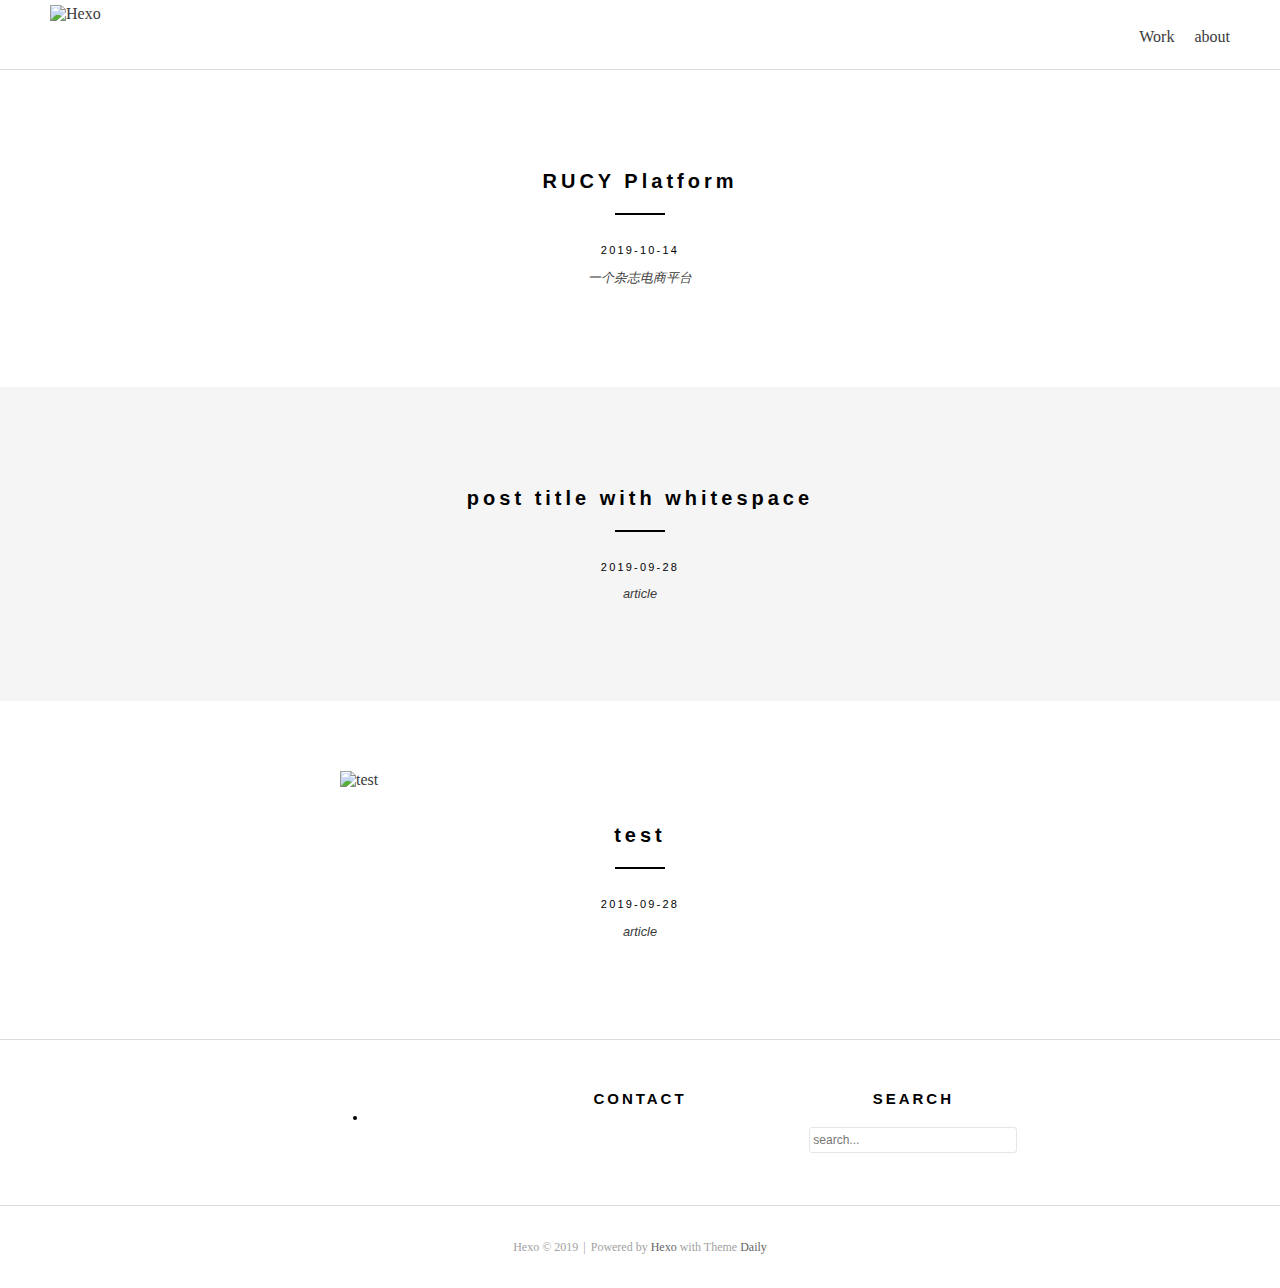
==== commit a9f7800b: "Site updated: 2019-10-19 12:43:34" ====
--- a/index.html
+++ b/index.html
@@ -1,482 +1,286 @@
 <!DOCTYPE html>
-<html>
-<head><meta name="generator" content="Hexo 3.9.0">
-  <meta charset="utf-8">
-<meta name="viewport" content="width=device-width, initial-scale=1, maximum-scale=1">
-
-
-
-<title>
-  
-    Hexo
-  
-</title>
-
-<meta property="og:type" content="website">
-<meta property="og:title" content="Hexo">
-<meta property="og:url" content="http://yoursite.com/index.html">
-<meta property="og:site_name" content="Hexo">
-<meta property="og:locale" content="en">
-<meta name="twitter:card" content="summary">
-<meta name="twitter:title" content="Hexo">
-
-
-  <link rel="alternative" href="/atom.xml" title="Hexo" type="application/atom+xml">
-
-
-
-  <link rel="icon" href="/favicon.png">
-
-
-<link rel="stylesheet" href="/perfect-scrollbar/css/perfect-scrollbar.min.css">
-<link rel="stylesheet" href="/styles/main.css">
-
-
-
-
-
+<html lang="en">
+
+<!-- Head tag -->
+
+<head>
+    <meta name="generator" content="Hexo 3.9.0">
+    <meta charset="utf-8">
+    <meta http-equiv="X-UA-Compatible" content="IE=edge">
+
+    <!--Description-->
+
+
+    <!--Author-->
+
+    <meta name="author" content="John Doe">
+
+
+    <!--Open Graph Title-->
+
+    <meta property="og:title" content="Hexo">
+
+    <!--Open Graph Description-->
+
+    <!--Open Graph Site Name-->
+    <meta property="og:site_name" content="Hexo">
+    <!--Type page-->
+
+    <meta property="og:type" content="website">
+
+    <!--Page Cover-->
+
+
+    <meta name="viewport" content="width=device-width, initial-scale=1, maximum-scale=1">
+
+    <!-- Title -->
+
+    <title>Hexo</title>
+
+
+    <link rel="shortcut icon" href="file:///Users/Sherry/Documents/myblog/blog/source/images/Circle.png">
+
+    <!-- Custom CSS/Sass -->
+    <link rel="stylesheet" href="/css/style.css">
+
+    <!----------------------------
+  https://github.com/GallenHu/hexo-theme-Daily
+
+ _____            _   _
+|  __ \          (_) | |
+| |  | |   __ _   _  | |  _   _
+| |  | |  / _` | | | | | | | | |
+| |__| | | (_| | | | | | | |_| |
+|_____/   \__,_| |_| |_|  \__, |
+                          __/ |
+                         |___/
+
+    --------------------------->
 
 </head>
-<body class="monochrome">
-  <div class="mobile-header">
-  <button class="sidebar-toggle" type="button">
-    <span class="icon-bar"></span>
-    <span class="icon-bar"></span>
-    <span class="icon-bar"></span>
-  </button>
-  <a class="title" href="/">Hexo</a>
-</div>
-
-  <div class="main-container">
-    <div class="sidebar">
-  <div class="header">
-    <h1 class="title"><a href="/">Hexo</a></h1>
-    
-    <div class="info">
-      <div class="content">
-        
-        
-          <div class="author">John Doe</div>
-        
-      </div>
-      
-        <div class="avatar">
-          
-            <a href="/about"><img src="https://cn.gravatar.com/avatar/35fef74d731255cd569c2c2b0b9e87e4?s=200"></a>
-          
+
+
+<body>
+
+    <!-- Nav -->
+    <header class="site-header">
+        <div class="header-inside">
+            <div class="logo">
+                <a href="/" rel="home">
+
+                    <img src="/images/Circle.png" alt="Hexo" height="60">
+
+                </a>
+            </div>
+            <!-- Navigation -->
+            <nav class="navbar">
+                <!-- Collect the nav links, forms, and other content for toggling -->
+                <div class="collapse">
+                    <ul class="navbar-nav">
+
+
+                        <li>
+                            <a href="/.">
+                
+                  Work
+                
+              </a>
+                        </li>
+
+                        <li>
+                            <a href="/about">
+                
+                  about
+                
+              </a>
+                        </li>
+
+                    </ul>
+                </div>
+                <!-- /.navbar-collapse -->
+            </nav>
+            <div class="button-wrap">
+                <button class="menu-toggle">Primary Menu</button>
+            </div>
         </div>
-      
+    </header>
+
+
+    <!-- Main Content -->
+    <div class="site-content home">
+        <main class="content-area">
+
+
+            <div class="even">
+
+
+                <!-- 首页模板 -->
+                <div class="container">
+                    <article class="post">
+
+                        <h1 class="entry-title">
+                            <a href="/2019/10/14/test-img/" rel="bookmark">
+        RUCY Platform
+      </a>
+                        </h1>
+
+
+                        <p class="posted-on">
+                            2019-10-14
+                        </p>
+                        <div class="tags-links">
+
+                            <a href="/tags/一个杂志电商平台/" rel="tag">
+        一个杂志电商平台
+      </a>
+
+                        </div>
+                    </article>
+                </div>
+            </div>
+
+
+
+            <div class="odd">
+
+
+                <!-- 首页模板 -->
+                <div class="container">
+                    <article class="post">
+
+                        <h1 class="entry-title">
+                            <a href="/2019/09/28/post-title-with-whitespace/" rel="bookmark">
+        post title with whitespace
+      </a>
+                        </h1>
+
+
+                        <p class="posted-on">
+                            2019-09-28
+                        </p>
+                        <div class="tags-links">
+
+                            <a href="/tags/article/" rel="tag">
+        article
+      </a>
+
+                        </div>
+                    </article>
+                </div>
+            </div>
+
+
+
+            <div class="even">
+
+
+                <!-- 首页模板 -->
+                <div class="container">
+                    <article class="post">
+
+
+
+
+                        <a href="/2019/09/28/hello-world/">
+                            <img src="https://sherryjjj.github.io/images/bg123.png" alt="test" class="attachment-post-thumbnail">
+                        </a>
+
+                        <h1 class="entry-title">
+                            <a href="/2019/09/28/hello-world/" rel="bookmark">
+        test
+      </a>
+                        </h1>
+
+
+                        <p class="posted-on">
+                            2019-09-28
+                        </p>
+                        <div class="tags-links">
+
+                            <a href="/tags/article/" rel="tag">
+        article
+      </a>
+
+                        </div>
+                    </article>
+                </div>
+            </div>
+
+
+
+
+
+        </main>
     </div>
-  </div>
-  <div class="body">
-    
-      
-        <ul class="nav">
-          
-            
-              <li class="category-list-container">
-                <a href="javascript:;">Category</a>
-                
-              </li>
-            
-          
-            
-              <li class="tag-list-container">
-                <a href="javascript:;">Tag</a>
-                <ul class="tag-list"><li class="tag-list-item"><a class="tag-list-link" href="/tags/article/">article</a><span class="tag-list-count">2</span></li><li class="tag-list-item"><a class="tag-list-link" href="/tags/一个杂志电商平台/">一个杂志电商平台</a><span class="tag-list-count">1</span></li></ul>
-              </li>
-            
-          
-            
-              <li class="archive-list-container">
-                <a href="javascript:;">Archive</a>
-                <ul class="archive-list"><li class="archive-list-item"><a class="archive-list-link" href="/archives/2019/">2019</a><span class="archive-list-count">3</span></li></ul>
-              </li>
-            
-          
-        </ul>
-      
-        <ul class="nav">
-          
-            
-              <li>
-                <a href="/" title="Homepage">Homepage</a>
-              </li>
-            
-          
-            
-              <li>
-                <a href="/archives" title="By Year">By Year</a>
-              </li>
-            
-          
-        </ul>
-      
-        <ul class="nav">
-          
-            
-              <li>
-                <a href="https://github.com/denjones/hexo-theme-chan" title="Chan" target="_blank" rel="noopener">Chan</a>
-              </li>
-            
-          
-            
-              <li>
-                <a href="https://github.com/denjones" title="Github" target="_blank" rel="noopener">Github</a>
-              </li>
-            
-          
-            
-              <li>
-                <a href="/atom.xml" title="RSS">RSS</a>
-              </li>
-            
-          
-        </ul>
-      
-    
-  </div>
-</div>
-
-    <div class="main-content">
-      
-        <div style="max-width: 1000px">
-      
-          
-
-  
-  
-    <div class="post-list">
-  
-
-    <div class="post-list-item article">
-      <h3 class="article-header">
-        <a href="/2019/10/14/test-img/">
-  RUCY Platform
-</a>
-
-      </h3>
-      
-
-      <div class="article-info">
-        <a href="/2019/10/14/test-img/"><span class="article-date">
-  2019-10-14
-</span>
-</a>
-        
-
-        
-	<span class="article-tag tagcloud">
-		<ul class="article-tag-list"><li class="article-tag-list-item"><a class="article-tag-list-link" href="/tags/一个杂志电商平台/">一个杂志电商平台</a></li></ul>
-	</span>
-
-
-      </div>
-      <div class="article-entry">
-        
-          <p><img src="/images/img_bg1.png" alt="image"></p>
-
-        
-      </div>
+
+    <!-- Footer -->
+    <!-- Footer-widgets -->
+    <div class="footer-widgets">
+        <div class="row inside-wrapper">
+            <div class="col-1-3">
+                <aside>
+                    <h1 class="widget-title"> </h1>
+                    <div class="custom-widget-content">
+
+                        <ul>
+                            <li>
+                                <a href="https://github.com/GallenHu/hexo-theme-Daily/wiki"> </a>
+                            </li>
+                        </ul>
+                    </div>
+                </aside>
+            </div>
+            <div class="col-1-3">
+                <aside>
+                    <h1 class="widget-title">Contact</h1>
+                    <div class="widget-text">
+
+
+                        <a href="https://github.com/sherryjjj" class="icon icon-github" target="_blank">github</a>
+
+                        <a href="xuexuets@foxmail.com" class="icon icon-mail" target="_blank">mail</a>
+
+                        <a href="https://dribbble.com/Sherry1" class="icon icon-dribbble" target="_blank">dribbble</a>
+
+
+                    </div>
+                </aside>
+            </div>
+            <div class="col-1-3">
+                <aside>
+                    <h1 class="widget-title">Search</h1>
+                    <div class="widget-text">
+                        <form onSubmit="return appDaily.submitSearch('')">
+                            <p>
+                                <input type="text" placeholder="search..." id="homeSearchInput">
+                            </p>
+                            <!-- <input type="submit" value="GO"> -->
+                        </form>
+                    </div>
+                </aside>
+            </div>
+        </div>
     </div>
-
-  
-    </div>
-  
-
-  
-  
-    <div class="post-list">
-  
-
-    <div class="post-list-item article">
-      <h3 class="article-header">
-        <a href="/2019/09/28/hello-world/">
-  test
-</a>
-
-      </h3>
-      
-  <div class="article-gallery article-gallery-photos" itemscope itemtype="http://schema.org/ImageGallery">
-    
-      <figure class="article-gallery-img" itemprop="associatedMedia" itemscope itemtype="http://schema.org/ImageObject">
-        <a href="https://sherryjjj.github.io/images/bg123.png" itemprop="contentUrl" rel="gallery_ck1w6xy1u00000of6zxtfs7f3" title style="background-image: url(https://sherryjjj.github.io/images/bg123.png)">
-          <img src="https://sherryjjj.github.io/images/bg123.png" itemprop="thumbnail" alt>
-        </a>
-        <figcaption itemprop="caption description"></figcaption>
-      </figure>
-    
-      <figure class="article-gallery-img" itemprop="associatedMedia" itemscope itemtype="http://schema.org/ImageObject">
-        <a href="https://timgsa.baidu.com/timg?image&quality=80&size=b9999_10000&sec=1571418201764&di=a1c900cae2473bbd6239c0bbf6344056&imgtype=0&src=http%3A%2F%2Fhbimg.b0.upaiyun.com%2F458af12108c4da0f1cf4fe8e2713a458898e332b28196-jdjJ3j_fw658" itemprop="contentUrl" rel="gallery_ck1w6xy1u00000of6zxtfs7f3" title style="background-image: url(https://timgsa.baidu.com/timg?image&quality=80&size=b9999_10000&sec=1571418201764&di=a1c900cae2473bbd6239c0bbf6344056&imgtype=0&src=http%3A%2F%2Fhbimg.b0.upaiyun.com%2F458af12108c4da0f1cf4fe8e2713a458898e332b28196-jdjJ3j_fw658)">
-          <img src="https://timgsa.baidu.com/timg?image&quality=80&size=b9999_10000&sec=1571418201764&di=a1c900cae2473bbd6239c0bbf6344056&imgtype=0&src=http%3A%2F%2Fhbimg.b0.upaiyun.com%2F458af12108c4da0f1cf4fe8e2713a458898e332b28196-jdjJ3j_fw658" itemprop="thumbnail" alt>
-        </a>
-        <figcaption itemprop="caption description"></figcaption>
-      </figure>
-    
-  </div>
-
-
-      <div class="article-info">
-        <a href="/2019/09/28/hello-world/"><span class="article-date">
-  2019-09-28
-</span>
-</a>
-        
-
-        
-	<span class="article-tag tagcloud">
-		<ul class="article-tag-list"><li class="article-tag-list-item"><a class="article-tag-list-link" href="/tags/article/">article</a></li></ul>
-	</span>
-
-
-      </div>
-      <div class="article-entry">
-        
-          <h2 id="ddsds1"><a href="#ddsds1" class="headerlink" title="ddsds1"></a>ddsds1</h2><p><img src="/images/bg123.png" alt="image"></p>
-<h2 id="ddsds2"><a href="#ddsds2" class="headerlink" title="ddsds2"></a>ddsds2</h2><p><img src="/images/img_bg.png" alt="image"></p>
-<h2 id="ddsds3"><a href="#ddsds3" class="headerlink" title="ddsds3"></a>ddsds3</h2><p><img src="/images/img_bg1.png" alt="image"></p>
-<h2 id="ddsds4"><a href="#ddsds4" class="headerlink" title="ddsds4"></a>ddsds4</h2><p><img src="/images/img_bg1.png" alt="image"></p>
-
-        
-      </div>
-    </div>
-
-  
-    </div>
-  
-
-  
-  
-    <div class="post-list">
-  
-
-    <div class="post-list-item article">
-      <h3 class="article-header">
-        <a href="/2019/09/28/post-title-with-whitespace/">
-  post title with whitespace
-</a>
-
-      </h3>
-      
-
-      <div class="article-info">
-        <a href="/2019/09/28/post-title-with-whitespace/"><span class="article-date">
-  2019-09-28
-</span>
-</a>
-        
-
-        
-	<span class="article-tag tagcloud">
-		<ul class="article-tag-list"><li class="article-tag-list-item"><a class="article-tag-list-link" href="/tags/article/">article</a></li></ul>
-	</span>
-
-
-      </div>
-      <div class="article-entry">
-        
-          <h1 id="maekdown基本语法"><a href="#maekdown基本语法" class="headerlink" title="maekdown基本语法"></a>maekdown基本语法</h1><h2 id="基本语法"><a href="#基本语法" class="headerlink" title="基本语法"></a>基本语法</h2><h3 id="用掘金－Markdown-编辑器写文章"><a href="#用掘金－Markdown-编辑器写文章" class="headerlink" title="用掘金－Markdown 编辑器写文章"></a>用掘金－Markdown 编辑器写文章</h3><p>欢迎使用 掘金－Markdown 编辑器撰写技术文章，只专注于内容和技术，不再费心排版的问题。这是一份简要的 Markdown 引导指南，希望可以帮助您顺利的开始使用 Markdown 编辑器。</p>
-<h3 id="丰富的快捷键"><a href="#丰富的快捷键" class="headerlink" title="丰富的快捷键"></a>丰富的快捷键</h3><p>本 Markdown 编辑器支持丰富的格式快捷键，可以非常便捷、轻松的使用 Markdown 语言，形成优美的排版和内容格式。</p>
-<p>支持的快捷键有：</p>
-<ul>
-<li>加粗： <code>Ctrl/Cmd + B</code></li>
-<li>标题： <code>Ctrl/Cmd + H</code></li>
-<li>插入链接： <code>Ctrl/Cmd + K</code></li>
-<li>插入代码： <code>Ctrl/Cmd + Shift + C</code></li>
-<li>行内代码： <code>Ctrl/Cmd + Shift + K</code></li>
-<li>插入图片： <code>Ctrl/Cmd + Shift + I</code></li>
-<li>无序列表： <code>Ctrl/Cmd + Shift + L</code></li>
-<li>撤销： <code>Ctrl/Cmd + Z</code></li>
-</ul>
-<h3 id="常用语法"><a href="#常用语法" class="headerlink" title="常用语法"></a>常用语法</h3><h4 id="标题"><a href="#标题" class="headerlink" title="标题"></a>标题</h4><blockquote>
-<p>语法格式：** ‘#’+’空格’+’文本’ **</p>
-</blockquote>
-<h1 id="一级标题"><a href="#一级标题" class="headerlink" title="一级标题"></a>一级标题</h1><h2 id="二级标题"><a href="#二级标题" class="headerlink" title="二级标题"></a>二级标题</h2><h3 id="三级标题"><a href="#三级标题" class="headerlink" title="三级标题"></a>三级标题</h3><h4 id="四级标题"><a href="#四级标题" class="headerlink" title="四级标题"></a>四级标题</h4><h5 id="五级标题"><a href="#五级标题" class="headerlink" title="五级标题"></a>五级标题</h5><h6 id="六级标题"><a href="#六级标题" class="headerlink" title="六级标题"></a>六级标题</h6><h4 id="列表"><a href="#列表" class="headerlink" title="列表"></a>列表</h4><blockquote>
-<p>无序列表语法格式：** ‘-‘ + ‘空格’ ＋ ‘文本’ **</p>
-</blockquote>
-<ul>
-<li>文本一</li>
-<li>文本二</li>
-<li>文本三</li>
-</ul>
-<blockquote>
-<p>有序列表语法格式：** ‘数字’ + ‘.’ + ‘空格’ + ‘文本’ **</p>
-</blockquote>
-<ol>
-<li>文本一</li>
-<li>文本二</li>
-<li>文本三</li>
-</ol>
-<blockquote>
-<p>任务列表语法格式：** ‘-‘ + ‘空格’ + ‘[ ]’ + ‘文本’ **</p>
-</blockquote>
-<ul>
-<li><input checked disabled type="checkbox"> 文本一</li>
-<li><input disabled type="checkbox"> 文本二</li>
-<li><input disabled type="checkbox"> 文本三</li>
-</ul>
-<h4 id="链接和图片"><a href="#链接和图片" class="headerlink" title="链接和图片"></a>链接和图片</h4><p>在 Markdown 中插入链接不需要其他按钮，你只需要使用<code>［显示文本］(链接地址)</code>这样的格式语法即可。例如：<br><a href="https://gold.xitu.io" target="_blank" rel="noopener">稀土掘金</a><br>插入图片的语法与插入链接的语法很像，只是前面多了一个 <code>!</code>.语法如下：<br><code>![图片的标注](图片链接地址)</code></p>
-<h4 id="引用"><a href="#引用" class="headerlink" title="引用"></a>引用</h4><blockquote>
-<p>语法：** ‘&gt;’+’空格’+’文本’ **</p>
-</blockquote>
-<p>例如：</p>
-<blockquote>
-<p>Markdown 是一种轻量级标记语言，它允许人们使用易读易写的纯文本格式编写文档，然后转换成格式丰富的HTML页面。</p>
-</blockquote>
-<h4 id="代码"><a href="#代码" class="headerlink" title="代码"></a>代码</h4><p>如下是代码段的语法：</p>
-<pre>
-<figure class="highlight plain"><table><tr><td class="gutter"><pre><span class="line">1</span><br></pre></td><td class="code"><pre><span class="line">这是代码段</span><br></pre></td></tr></table></figure>
-
-</pre>
-
-<p>例如：</p>
-<figure class="highlight python"><table><tr><td class="gutter"><pre><span class="line">1</span><br><span class="line">2</span><br><span class="line">3</span><br><span class="line">4</span><br><span class="line">5</span><br><span class="line">6</span><br><span class="line">7</span><br><span class="line">8</span><br><span class="line">9</span><br></pre></td><td class="code"><pre><span class="line"><span class="function"><span class="keyword">def</span> <span class="title">bubbleSort</span><span class="params">(alist)</span>:</span></span><br><span class="line"> <span class="keyword">for</span> passnum <span class="keyword">in</span> range(len(alist)<span class="number">-1</span>,<span class="number">0</span>,<span class="number">-1</span>):</span><br><span class="line"> <span class="comment">#print alist,passnum</span></span><br><span class="line"> <span class="keyword">for</span> i <span class="keyword">in</span> range(passnum):</span><br><span class="line"> <span class="keyword">if</span> alist[i]&gt;alist[i+<span class="number">1</span>]:</span><br><span class="line"> temp = alist[i]</span><br><span class="line"> alist[i] = alist[i+<span class="number">1</span>]</span><br><span class="line"> alist[i+<span class="number">1</span>] = temp</span><br><span class="line"> <span class="keyword">return</span> alist</span><br></pre></td></tr></table></figure>
-
-<h4 id="表格"><a href="#表格" class="headerlink" title="表格"></a>表格</h4><p><strong>Markdown　Extra</strong>　表格语法：</p>
-<table>
-<thead>
-<tr>
-<th>项目</th>
-<th>价格</th>
-</tr>
-</thead>
-<tbody><tr>
-<td>iPhone</td>
-<td>$560</td>
-</tr>
-<tr>
-<td>iPad</td>
-<td>$780</td>
-</tr>
-<tr>
-<td>iMac</td>
-<td>$1000</td>
-</tr>
-</tbody></table>
-<p>可以使用冒号来定义对齐方式：</p>
-<table>
-<thead>
-<tr>
-<th align="left">项目</th>
-<th align="right">价格</th>
-<th align="center">数量</th>
-</tr>
-</thead>
-<tbody><tr>
-<td align="left">iPhone</td>
-<td align="right">6000 元</td>
-<td align="center">5</td>
-</tr>
-<tr>
-<td align="left">iPad</td>
-<td align="right">3800 元</td>
-<td align="center">12</td>
-</tr>
-<tr>
-<td align="left">iMac</td>
-<td align="right">10000 元</td>
-<td align="center">234</td>
-</tr>
-</tbody></table>
-<h4 id="结语"><a href="#结语" class="headerlink" title="结语"></a>结语</h4><p>以上是最常见的 Markdown 的语法和格式，如果你还希望深入的学习 Markdown，可以参考这里<a href="https://www.appinn.com/markdown/" target="_blank" rel="noopener">Markdown语法</a>，非常感谢使用** 掘金－Markdown 编辑器**,希望为您提供舒适的写作体验。</p>
-
-        
-      </div>
-    </div>
-
-  
-    </div>
-  
-
-
-
-
-
-
-          <div class="main-footer">
-  
-    © 2019 Hexo - Powered by <a href="http://hexo.io" target="_blank">Hexo</a> - Theme <a href="https://github.com/denjones/hexo-theme-chan" target="_blank">Chan</a>
-  
-</div>
-
-      
-        </div>
-      
-    </div>
-  </div>
-  <script src="//apps.bdimg.com/libs/jquery/2.1.4/jquery.min.js"></script>
-
-  <link rel="stylesheet" href="/PhotoSwipe/photoswipe.css">
-  <link rel="stylesheet" href="/PhotoSwipe/default-skin/default-skin.css">
-
-  <!-- Root element of PhotoSwipe. Must have class pswp. -->
-  <div class="pswp" tabindex="-1" role="dialog" aria-hidden="true">
-
-    <!-- Background of PhotoSwipe.
-             It's a separate element as animating opacity is faster than rgba(). -->
-    <div class="pswp__bg"></div>
-
-    <!-- Slides wrapper with overflow:hidden. -->
-    <div class="pswp__scroll-wrap">
-
-      <!-- Container that holds slides.
-                PhotoSwipe keeps only 3 of them in the DOM to save memory.
-                Don't modify these 3 pswp__item elements, data is added later on. -->
-      <div class="pswp__container">
-        <div class="pswp__item"></div>
-        <div class="pswp__item"></div>
-        <div class="pswp__item"></div>
-      </div>
-
-      <!-- Default (PhotoSwipeUI_Default) interface on top of sliding area. Can be changed. -->
-      <div class="pswp__ui pswp__ui--hidden">
-
-        <div class="pswp__top-bar">
-
-          <!--  Controls are self-explanatory. Order can be changed. -->
-
-          <div class="pswp__counter"></div>
-
-          <button class="pswp__button pswp__button--close" title="Close (Esc)"></button>
-
-          <button class="pswp__button pswp__button--share" title="Share"></button>
-
-          <button class="pswp__button pswp__button--fs" title="Toggle fullscreen"></button>
-
-          <button class="pswp__button pswp__button--zoom" title="Zoom in/out"></button>
-
-          <!-- Preloader demo http://codepen.io/dimsemenov/pen/yyBWoR -->
-          <!-- element will get class pswp__preloader--active when preloader is running -->
-          <div class="pswp__preloader">
-            <div class="pswp__preloader__icn">
-              <div class="pswp__preloader__cut">
-                <div class="pswp__preloader__donut"></div>
-              </div>
-            </div>
-          </div>
-        </div>
-
-        <div class="pswp__share-modal pswp__share-modal--hidden pswp__single-tap">
-          <div class="pswp__share-tooltip"></div>
-        </div>
-
-        <button class="pswp__button pswp__button--arrow--left" title="Previous (arrow left)"></button>
-
-        <button class="pswp__button pswp__button--arrow--right" title="Next (arrow right)"></button>
-
-        <div class="pswp__caption">
-          <div class="pswp__caption__center"></div>
-        </div>
-      </div>
-    </div>
-  </div>
-
-  <script src="/PhotoSwipe/photoswipe.js"></script>
-  <script src="/PhotoSwipe/photoswipe-ui-default.js"></script>
-
-
-<script src="/perfect-scrollbar/js/min/perfect-scrollbar.min.js"></script>
-<script src="/scripts/main.js"></script>
+    <!-- Footer -->
+    <footer class="site-info">
+        <p>
+            <span>Hexo &copy; 2019</span>
+
+            <span class="split">|</span>
+            <span>Powered by <a href="https://hexo.io/" target="_blank">Hexo</a> with Theme <a href="https://github.com/GallenHu/hexo-theme-Daily" target="_blank">Daily</a></span>
+
+        </p>
+    </footer>
+
+
+    <!-- After footer scripts -->
+    <!-- scripts -->
+    <script src="/js/app.js"></script>
+
+
+
+
 
 </body>
-</html>
+
+</html>--- a/css/style.css
+++ b/css/style.css
@@ -0,0 +1,1488 @@
+html {
+    font-family: sans-serif;
+    -webkit-text-size-adjust: 100%;
+    -ms-text-size-adjust: 100%;
+}
+
+body {
+    margin: 0;
+}
+
+article,
+aside,
+details,
+figcaption,
+figure,
+footer,
+header,
+main,
+menu,
+nav,
+section,
+summary {
+    display: block;
+}
+
+audio,
+canvas,
+progress,
+video {
+    display: inline-block;
+    vertical-align: baseline;
+}
+
+audio:not([controls]) {
+    display: none;
+    height: 0;
+}
+
+[hidden],
+template {
+    display: none;
+}
+
+a {
+    background-color: transparent;
+}
+
+a:active,
+a:hover {
+    outline: 0;
+}
+
+abbr[title] {
+    border-bottom: 1px dotted;
+}
+
+b,
+strong {
+    font-weight: bold;
+}
+
+dfn {
+    font-style: italic;
+}
+
+h1 {
+    font-size: 2em;
+    margin: 0.67em 0;
+}
+
+mark {
+    background: #ff0;
+    color: #000;
+}
+
+small {
+    font-size: 80%;
+}
+
+sub,
+sup {
+    font-size: 75%;
+    line-height: 0;
+    position: relative;
+    vertical-align: baseline;
+}
+
+sup {
+    top: -0.5em;
+}
+
+sub {
+    bottom: -0.25em;
+}
+
+img {
+    border: 0;
+}
+
+svg:not(:root) {
+    overflow: hidden;
+}
+
+figure {
+    margin: 1em 40px;
+}
+
+hr {
+    box-sizing: content-box;
+    height: 0;
+}
+
+pre {
+    overflow: auto;
+}
+
+code,
+kbd,
+pre,
+samp {
+    font-family: monospace, monospace;
+    font-size: 1em;
+}
+
+button,
+input,
+optgroup,
+select,
+textarea {
+    color: inherit;
+    font: inherit;
+    margin: 0;
+}
+
+button {
+    overflow: visible;
+}
+
+button,
+select {
+    text-transform: none;
+}
+
+button,
+html input[type="button"],
+input[type="reset"],
+input[type="submit"] {
+    -webkit-appearance: button;
+    cursor: pointer;
+}
+
+button[disabled],
+html input[disabled] {
+    cursor: default;
+}
+
+button::-moz-focus-inner,
+input::-moz-focus-inner {
+    border: 0;
+    padding: 0;
+}
+
+input {
+    line-height: normal;
+}
+
+input[type="checkbox"],
+input[type="radio"] {
+    box-sizing: border-box;
+    padding: 0;
+}
+
+input[type="number"]::-webkit-inner-spin-button,
+input[type="number"]::-webkit-outer-spin-button {
+    height: auto;
+}
+
+input[type="search"]::-webkit-search-cancel-button,
+input[type="search"]::-webkit-search-decoration {
+    -webkit-appearance: none;
+}
+
+fieldset {
+    border: 1px solid #c0c0c0;
+    margin: 0 2px;
+    padding: 0.35em 0.625em 0.75em;
+}
+
+legend {
+    border: 0;
+    padding: 0;
+}
+
+textarea {
+    overflow: auto;
+}
+
+optgroup {
+    font-weight: bold;
+}
+
+table {
+    border-collapse: collapse;
+    border-spacing: 0;
+}
+
+td,
+th {
+    padding: 0;
+}
+
+body,
+html {
+    height: 100%;
+}
+
+
+/*--------------------------------------------------------------
+Reset
+--------------------------------------------------------------*/
+
+a,
+abbr,
+acronym,
+address,
+applet,
+big,
+blockquote,
+body,
+caption,
+cite,
+code,
+dd,
+del,
+dfn,
+div,
+dl,
+dt,
+em,
+fieldset,
+font,
+form,
+h1,
+h2,
+h3,
+h4,
+h5,
+h6,
+html,
+iframe,
+ins,
+kbd,
+label,
+legend,
+li,
+object,
+ol,
+p,
+pre,
+q,
+s,
+samp,
+small,
+span,
+strike,
+strong,
+sub,
+sup,
+table,
+tbody,
+td,
+tfoot,
+th,
+thead,
+tr,
+tt,
+ul,
+var {
+    border: 0;
+    font-family: inherit;
+    font-size: 100%;
+    font-style: inherit;
+    font-weight: inherit;
+    margin: 0;
+    outline: 0;
+    padding: 0;
+    vertical-align: baseline;
+}
+
+
+/*--------------------------------------------------------------
+Typography
+--------------------------------------------------------------*/
+
+button,
+input,
+select,
+textarea {
+    color: #3a3a3a;
+    font-family: 'Open sans', sans-serif;
+    font-size: 100%;
+    line-height: 1.5;
+}
+
+h1,
+h2,
+h3,
+h4,
+h5,
+h6 {
+    clear: both;
+    font-weight: bold;
+    margin: 1.5em 0 1em;
+}
+
+p {
+    margin: 1em 0;
+    line-height: 1.5;
+}
+
+b,
+strong {
+    font-weight: bold;
+}
+
+cite,
+dfn,
+em,
+i {
+    font-style: italic;
+}
+
+address {
+    margin: 0 0 1.5em;
+}
+
+pre {
+    background: #eee;
+    font-family: "Courier 10 Pitch", Courier, monospace;
+    font-size: 15px;
+    font-size: 1.5rem;
+    line-height: 1.6;
+    margin-bottom: 1.6em;
+    max-width: 100%;
+    overflow: auto;
+    padding: 1.6em;
+}
+
+code,
+kbd,
+tt,
+var {
+    font: 15px Monaco, Consolas, "Andale Mono", "DejaVu Sans Mono", monospace;
+}
+
+abbr,
+acronym {
+    border-bottom: 1px dotted #666;
+    cursor: help;
+}
+
+ins,
+mark {
+    background: #fff9c0;
+    text-decoration: none;
+}
+
+sub,
+sup {
+    font-size: 75%;
+    height: 0;
+    line-height: 0;
+    position: relative;
+    vertical-align: baseline;
+}
+
+sup {
+    bottom: 1ex;
+}
+
+sub {
+    top: 0.5ex;
+}
+
+small {
+    font-size: 75%;
+}
+
+big {
+    font-size: 125%;
+}
+
+
+/*--------------------------------------------------------------
+ Elements
+--------------------------------------------------------------*/
+
+a#more,
+hr {
+    display: block;
+    height: 1px;
+    border: 0;
+    border-top: #d3d3d3 1px solid;
+    margin: 40px 0;
+    padding: 0;
+}
+
+ol,
+ul {
+    margin: 0;
+}
+
+ul {
+    list-style: none;
+}
+
+ol {
+    list-style: decimal;
+}
+
+li>ol,
+li>ul {
+    margin-bottom: 0;
+    margin-left: 1.5em;
+}
+
+dt {
+    font-weight: bold;
+}
+
+dd {
+    margin: 0 1.5em 1.5em;
+}
+
+img {
+    height: auto;
+    /* Make sure images are scaled correctly. */
+    max-width: 100%;
+    /* Adhere to container width. */
+}
+
+figure {
+    margin: 0;
+}
+
+table {
+    margin: 0 0 1.5em;
+    width: 100%;
+}
+
+th {
+    font-weight: bold;
+}
+
+h1,
+h2,
+h3,
+h4 {
+    font-family: -apple-system, BlinkMacSystemFont, "Helvetica Neue", "PingFang-SC-Regular", "STHeiti", "Helvetica", "Arial", "Verdana", "sans-serif", "Microsoft YaHei";
+}
+
+h1 {
+    font-size: 1.250em;
+}
+
+h1:hover {
+    opacity: 0.7;
+}
+
+h2 {
+    font-size: 1.2em;
+}
+
+h3 {
+    font-weight: bold;
+    font-size: 18px;
+}
+
+h4 {
+    font-size: 0.875em;
+}
+
+blockquote p {
+    margin: 0;
+}
+
+strong {
+    font-weight: bold;
+}
+
+em {
+    font-style: italic;
+}
+
+
+/*--------------------------------------------------------------
+Links
+--------------------------------------------------------------*/
+
+a {
+    color: #3a3a3a;
+    text-decoration: none;
+}
+
+a:visited {
+    color: #3a3a3a;
+}
+
+a:active,
+a:focus,
+a:hover {
+    color: #3a3a3a;
+    opacity: 0.8;
+}
+
+
+/*--------------------------------------------------------------
+Grad
+--------------------------------------------------------------*/
+
+.row {
+    width: 100%;
+    display: block;
+    box-sizing: border-box;
+}
+
+.row:after {
+    content: "";
+    display: table;
+    clear: both;
+}
+
+.col-1-1 {
+    width: 100%;
+    float: left;
+    padding: 0 15px;
+    box-sizing: border-box;
+}
+
+.col-1-2 {
+    width: 50%;
+    float: left;
+    padding: 0 15px;
+    box-sizing: border-box;
+}
+
+.col-1-3 {
+    width: 33.33333%;
+    float: left;
+    padding: 0 15px;
+    box-sizing: border-box;
+}
+
+.col-1-4 {
+    width: 25%;
+    float: left;
+    padding: 0 15px;
+    box-sizing: border-box;
+}
+
+.col-1-5 {
+    width: 20%;
+    float: left;
+    padding: 0 15px;
+    box-sizing: border-box;
+}
+
+.col-1-6 {
+    width: 16.66667%;
+    float: left;
+    padding: 0 15px;
+    box-sizing: border-box;
+}
+
+.col-1-7 {
+    width: 14.28571%;
+    float: left;
+    padding: 0 15px;
+    box-sizing: border-box;
+}
+
+.col-1-8 {
+    width: 12.5%;
+    float: left;
+    padding: 0 15px;
+    box-sizing: border-box;
+}
+
+.col-1-9 {
+    width: 11.11111%;
+    float: left;
+    padding: 0 15px;
+    box-sizing: border-box;
+}
+
+.col-1-10 {
+    width: 10%;
+    float: left;
+    padding: 0 15px;
+    box-sizing: border-box;
+}
+
+
+/*--------------------------------------------------------------
+Common
+--------------------------------------------------------------*/
+
+.show-force {
+    display: block !important;
+}
+
+
+/*--------------------------------------------------------------
+Content
+--------------------------------------------------------------*/
+
+.site-content {
+    min-height: calc(100% - 274px);
+}
+
+.content-area {
+    padding-top: 70px;
+}
+
+.error404 .content-area,
+.page .content-area {
+    padding-top: 120px;
+}
+
+.odd {
+    background: #f5f5f5;
+    position: relative;
+}
+
+.even {
+    background: white;
+    position: relative;
+}
+
+.container {
+    max-width: 600px;
+    margin: 0 auto;
+    padding-left: 50px;
+    padding-right: 50px;
+}
+
+.inside-wrapper {
+    max-width: 920px;
+    margin: 0 auto;
+    padding: 0 50px;
+}
+
+.attachment-post-thumbnail {
+    margin: 0 auto 35px;
+    transition: opacity 0.7s;
+    display: block;
+}
+
+.attachment-post-thumbnail:hover {
+    opacity: 0.7;
+}
+
+.entry-title {
+    font-family: -apple-system, BlinkMacSystemFont, "Helvetica Neue", "PingFang-SC-Regular", "STHeiti", "Helvetica", "Arial", "Verdana", "sans-serif", "Microsoft YaHei";
+    letter-spacing: 0.2em;
+    color: #000;
+    text-align: center;
+    margin-bottom: 27px;
+    font-weight: 700;
+    font-size: 1.25em;
+}
+
+.entry-title a {
+    color: #000;
+    font-weight: 700;
+    text-decoration: none;
+}
+
+.entry-title:after {
+    content: "";
+    height: 2px;
+    width: 50px;
+    background: black;
+    display: block;
+    margin: 20px auto 0;
+}
+
+.entry-title:hover {
+    opacity: 0.7;
+}
+
+.home .entry-content {
+    margin: 1.5em 0;
+}
+
+.home .entry-content p {
+    text-align: center;
+}
+
+.posted-on {
+    text-align: center;
+    font-family: -apple-system, BlinkMacSystemFont, "Helvetica Neue", "PingFang-SC-Regular", "STHeiti", "Helvetica", "Arial", "Verdana", "sans-serif", "Microsoft YaHei";
+    font-size: 0.688em;
+    text-transform: uppercase;
+    letter-spacing: 0.2em;
+}
+
+.tags-links {
+    text-align: center;
+    font-family: -apple-system, BlinkMacSystemFont, "Helvetica Neue", "PingFang-SC-Regular", "STHeiti", "Helvetica", "Arial", "Verdana", "sans-serif", "Microsoft YaHei";
+    font-size: 0.800em;
+    font-style: normal;
+    margin-bottom: 30px;
+}
+
+.tags-links a {
+    margin: 0 5px;
+    font-style: italic;
+}
+
+.pager {
+    padding: 1.5em 0;
+}
+
+.pager:after {
+    visibility: hidden;
+    display: block;
+    font-size: 0;
+    content: " ";
+    clear: both;
+    height: 0;
+}
+
+.pager:hover .meta-arraw {
+    opacity: 0.8;
+}
+
+.pager .previous {
+    float: right;
+    text-align: right;
+    width: 50%;
+}
+
+.pager .next {
+    float: left;
+    width: 50%;
+}
+
+.pager a {
+    text-decoration: none;
+    color: #3a3a3a;
+    text-transform: uppercase;
+    letter-spacing: 0.2em;
+    font-family: -apple-system, BlinkMacSystemFont, "Helvetica Neue", "PingFang-SC-Regular", "STHeiti", "Helvetica", "Arial", "Verdana", "sans-serif", "Microsoft YaHei";
+    font-size: 0.750em;
+}
+
+.meta-arraw {
+    width: 10px;
+    height: 17px;
+    background: url("../images/arrow-left.svg") no-repeat;
+    display: inline-block;
+    margin-bottom: -4px;
+    margin-right: 5px;
+    opacity: 0.3;
+    transition: opacity 0.5s ease;
+}
+
+.meta-arraw-left {
+    background: url("../images/arrow-left.svg") no-repeat;
+}
+
+.meta-arraw-right {
+    background: url("../images/arrow-right.svg") no-repeat;
+}
+
+
+/*--------------------------------------------------------------
+Comment
+--------------------------------------------------------------*/
+
+#comment {
+    margin-top: 70px;
+}
+
+
+/*--------------------------------------------------------------
+Footer
+--------------------------------------------------------------*/
+
+.footer-widgets {
+    font-size: 0.750em;
+    z-index: 2;
+    position: relative;
+    background: #fff;
+    border-top: 1px solid #dcdcdc;
+    border-bottom: 1px solid #dcdcdc;
+    padding-top: 50px;
+    padding-bottom: 40px;
+    text-align: center;
+}
+
+.widget-title {
+    text-transform: uppercase;
+    letter-spacing: 0.2em;
+    margin: 0 0 20px;
+    text-align: center;
+}
+
+.widget-text input[type="text"] {
+    width: 200px;
+    color: #111;
+    border: 1px solid #E6E6E6;
+    border-radius: 3px;
+    padding: 3px;
+}
+
+.widget-text input[type="submit"] {
+    border: 1px solid;
+    border-color: #ccc #ccc #bbb;
+    border-radius: 3px;
+    background: #e6e6e6;
+    color: rgba(0, 0, 0, 0.8);
+    cursor: pointer;
+    -webkit-appearance: button;
+    font-size: 0.8rem;
+    line-height: 1;
+    padding: 0.6em 1em 0.4em;
+}
+
+.custom-widget-content p {
+    text-align: left;
+}
+
+.custom-widget-content ul {
+    list-style: disc;
+    display: inline-block;
+}
+
+.icon {
+    display: inline-block;
+    width: 20px;
+    height: 20px;
+    background-repeat: no-repeat;
+    background-size: 100%;
+    text-indent: -999em;
+}
+
+.icon.icon-github {
+    background-image: url("../images/github.svg");
+}
+
+.icon.icon-weibo {
+    background-image: url("../images/weibo.svg");
+}
+
+.icon.icon-mail {
+    background-image: url("../images/mail.svg");
+}
+
+.icon.icon-twitter {
+    background-image: url("../images/twitter.svg");
+}
+
+.icon:hover {
+    opacity: 0.7;
+}
+
+.site-info {
+    text-align: center;
+    font-size: 0.750em;
+    padding-bottom: 20px;
+    padding-top: 20px;
+    color: #a2a2a2;
+}
+
+.site-info .split {
+    margin: 0 2px;
+}
+
+.site-info a {
+    text-decoration: none;
+    color: #666666;
+}
+
+.site-header {
+    width: 100%;
+    background: #fff;
+    border-bottom: 1px solid #dcdcdc;
+    z-index: 30;
+    position: fixed;
+    top: 0;
+    left: 0;
+    padding-left: 50px;
+    padding-right: 50px;
+    height: 70px;
+    -moz-box-sizing: border-box;
+    -webkit-box-sizing: border-box;
+    box-sizing: border-box;
+}
+
+.site-header .button-wrap {
+    display: none;
+    float: right;
+    padding-top: 25px;
+}
+
+.site-header .menu-toggle {
+    width: 15px;
+    height: 15px;
+    background: url("../images/menu.svg") center no-repeat;
+    text-indent: -99999px;
+    overflow: hidden;
+    border: none;
+    box-shadow: none;
+    outline: none;
+    opacity: 0.25;
+}
+
+.header-inside {
+    display: block;
+    position: relative;
+    height: 100%;
+    width: 100%;
+}
+
+.logo {
+    display: block;
+    position: absolute;
+    top: 50%;
+    transform: translateY(-50%);
+    vertical-align: middle;
+}
+
+.logo a {
+    display: block;
+}
+
+.logo a img {
+    display: block;
+    height: 60px;
+}
+
+.navbar {
+    float: right;
+    padding-top: 25px;
+}
+
+.navbar ul:after {
+    content: '';
+    display: block;
+    clear: both;
+    height: 0;
+    visibility: hidden;
+}
+
+.navbar ul li {
+    position: relative;
+    float: left;
+    margin-left: 20px;
+}
+
+.navbar ul li a {
+    text-decoration: none;
+    line-height: 1.5;
+}
+
+.navbar ul li a:hover {
+    opacity: 1;
+}
+
+.navbar ul li:before {
+    position: absolute;
+    bottom: 0px;
+    left: 0;
+    content: "";
+    width: 0%;
+    height: 1px;
+    background: #7e7e7e;
+    display: block;
+    -webkit-transition: width 0.25s ease;
+    transition: width 0.25s ease;
+}
+
+.navbar ul li:hover:before {
+    width: 100%;
+}
+
+.post {
+    padding-top: 70px;
+    padding-bottom: 70px;
+}
+
+.post .nav-links a {
+    text-decoration: none;
+    color: #3a3a3a;
+    text-transform: uppercase;
+    letter-spacing: 0.2em;
+    font-family: -apple-system, BlinkMacSystemFont, "Helvetica Neue", "PingFang-SC-Regular", "STHeiti", "Helvetica", "Arial", "Verdana", "sans-serif", "Microsoft YaHei";
+    font-size: 0.750em;
+}
+
+.post .nav-links .meta-arraw {
+    opacity: 0.8;
+}
+
+.post .nav-links .nav-previous {
+    position: fixed;
+    bottom: 64px;
+    left: 50px;
+    z-index: 29;
+}
+
+.post .nav-links .nav-next {
+    position: fixed;
+    bottom: 64px;
+    right: 50px;
+    z-index: 29;
+}
+
+.post table {
+    width: 100%;
+    border-collapse: collapse;
+    border-spacing: 0;
+    border: 1px solid #ddd;
+    font-size: 14px;
+    word-wrap: break-all;
+}
+
+.post table>tbody>tr:nth-of-type(odd) {
+    background-color: #f9f9f9;
+}
+
+.post table>tbody>tr:hover {
+    background-color: #f5f5f5;
+}
+
+.post caption,
+.post th,
+.post td {
+    padding: 8px;
+    text-align: left;
+    vertical-align: middle;
+    font-weight: normal;
+}
+
+.post th,
+.post td {
+    border-bottom: 3px solid #ddd;
+    border-right: 1px solid #eee;
+}
+
+.post th {
+    padding-bottom: 10px;
+    font-weight: 700;
+}
+
+.post td {
+    border-bottom-width: 1px;
+}
+
+.entry-content {
+    font-family: -apple-system, BlinkMacSystemFont, "Helvetica Neue", "PingFang-SC-Regular", "STHeiti", "Helvetica", "Arial", "Verdana", "sans-serif", "Microsoft YaHei";
+    line-height: 1.7;
+    word-wrap: break-word;
+}
+
+.entry-content ol,
+.entry-content ul {
+    margin: 0 0 1.5em 3em;
+}
+
+.entry-content ul {
+    list-style: disc;
+}
+
+.entry-content blockquote {
+    color: #aaa;
+    margin: 1em 0;
+    padding: 0 0 0 30px;
+    border-left: 4px solid #aaa;
+}
+
+.entry-content p img {
+    display: block;
+    margin: 0 auto;
+}
+
+.entry-content a:link {
+    color: #3769c9;
+}
+
+.entry-content a:visited {
+    color: #3769c9;
+}
+
+.entry-content a:active,
+.entry-content a:focus,
+.entry-content a:hover {
+    color: #3769c9;
+    opacity: 0.8;
+}
+
+
+/*
+ * From https://github.com/pinggod/hexo-theme-apollo/blob/master/source/scss/_partial/post.scss
+ */
+
+code,
+pre {
+    font-size: 0.8em;
+    background-color: #f8f8f8;
+    font-family: 'Roboto Mono', Monaco, courier, monospace;
+}
+
+code {
+    padding: 0.2em 0.4em;
+    background-color: #efefef;
+    border-radius: 3px;
+}
+
+pre .line {
+    min-height: 1em;
+}
+
+.highlight {
+    position: relative;
+    margin: 1em 0;
+    border-radius: 2px;
+    line-height: 1.1em;
+    overflow-x: auto;
+}
+
+.highlight table,
+.highlight tr,
+.highlight td {
+    width: 100%;
+    border-collapse: collapse;
+    padding: 0;
+    margin: 0;
+    background-color: #f8f8f8;
+    border: 1px solid #eee;
+}
+
+.highlight table>tbody>tr:nth-of-type(odd) {
+    background-color: #f8f8f8;
+}
+
+.highlight table>tbody>tr:hover {
+    background-color: #f8f8f8;
+}
+
+.highlight .gutter {
+    display: none;
+    width: 1%;
+    padding-right: 10px;
+    padding-left: 10px;
+    box-sizing: border-box;
+    font-family: "SFMono-Regular", Consolas, "Liberation Mono", Menlo, Courier, monospace;
+    font-size: 12px;
+    line-height: 20px;
+    text-align: right;
+    white-space: nowrap;
+    -webkit-user-select: none;
+    -moz-user-select: none;
+    -ms-user-select: none;
+    user-select: none;
+}
+
+.highlight .gutter pre {
+    padding: 0;
+    margin: 0;
+    color: rgba(27, 31, 35, 0.3);
+}
+
+.highlight .code pre {
+    padding: 1.2em 1.4em;
+    line-height: 1.5em;
+    margin: 0;
+}
+
+.has_line_number .highlight .gutter {
+    display: table-cell;
+}
+
+.highlight.html .code:after,
+.highlight.js .code:after,
+.highlight.bash .code:after,
+.highlight.css .code:after,
+.highlight.scss .code:after,
+.highlight.diff .code:after,
+.highlight.java .code:after,
+.highlight.xml .code:after,
+.highlight.python .code:after,
+.highlight.json .code:after,
+.highlight.swift .code:after,
+.highlight.ruby .code:after,
+.highlight.perl .code:after,
+.highlight.php .code:after,
+.highlight.c .code:after,
+.highlight.cpp .code:after,
+.highlight.ts .code:after {
+    position: absolute;
+    top: 0;
+    right: 0;
+    color: #ccc;
+    text-align: right;
+    font-size: 0.75em;
+    padding: 5px 10px 0;
+    line-height: 15px;
+    height: 15px;
+    font-weight: 600;
+}
+
+.highlight.html .code:after {
+    content: "HTML";
+}
+
+.highlight.js .code:after {
+    content: "JS";
+}
+
+.highlight.bash .code:after {
+    content: "BASH";
+}
+
+.highlight.css .code:after {
+    content: "CSS";
+}
+
+.highlight.scss .code:after {
+    content: "SCSS";
+}
+
+.highlight.diff .code:after {
+    content: "DIFF";
+}
+
+.highlight.java .code:after {
+    content: "JAVA";
+}
+
+.highlight.xml .code:after {
+    content: "XML";
+}
+
+.highlight.python .code:after {
+    content: "PYTHON";
+}
+
+.highlight.json .code:after {
+    content: "JSON";
+}
+
+.highlight.swift .code:after {
+    content: "SWIFT";
+}
+
+.highlight.ruby .code:after {
+    content: "RUBY";
+}
+
+.highlight.perl .code:after {
+    content: "PERL";
+}
+
+.highlight.php .code:after {
+    content: "PHP";
+}
+
+.highlight.c .code:after {
+    content: "C";
+}
+
+.highlight.java .code:after {
+    content: "JAVA";
+}
+
+.highlight.cpp .code:after {
+    content: "CPP";
+}
+
+.highlight.ts .code:after {
+    content: "TS";
+}
+
+.highlight.cpp .code:after {
+    content: 'C++';
+}
+
+pre {
+    color: #525252;
+}
+
+pre .function .keyword,
+pre .constant {
+    color: #0092db;
+}
+
+pre .keyword,
+pre .attribute {
+    color: #e96900;
+}
+
+pre .number,
+pre .literal {
+    color: #ae81ff;
+}
+
+pre .tag,
+pre .tag .title,
+pre .change,
+pre .winutils,
+pre .flow,
+pre .lisp .title,
+pre .clojure .built_in,
+pre .nginx .title,
+pre .tex .special {
+    color: #2973b7;
+}
+
+pre .symbol,
+pre .symbol .string,
+pre .value,
+pre .regexp {
+    color: #42b983;
+}
+
+pre .title {
+    color: #83B917;
+}
+
+pre .tag .value,
+pre .string,
+pre .subst,
+pre .haskell .type,
+pre .preprocessor,
+pre .ruby .class .parent,
+pre .built_in,
+pre .sql .aggregate,
+pre .django .template_tag,
+pre .django .variable,
+pre .smalltalk .class,
+pre .javadoc,
+pre .django .filter .argument,
+pre .smalltalk .localvars,
+pre .smalltalk .array,
+pre .attr_selector,
+pre .pseudo,
+pre .addition,
+pre .stream,
+pre .envvar,
+pre .apache .tag,
+pre .apache .cbracket,
+pre .tex .command,
+pre .prompt {
+    color: #42b983;
+}
+
+pre .comment,
+pre .java .annotation,
+pre .python .decorator,
+pre .template_comment,
+pre .pi,
+pre .doctype,
+pre .shebang,
+pre .apache .sqbracket,
+pre .tex .formula {
+    color: #b3b3b3;
+}
+
+pre .deletion {
+    color: #BA4545;
+}
+
+pre .coffeescript .javascript,
+pre .javascript .xml,
+pre .tex .formula,
+pre .xml .javascript,
+pre .xml .vbscript,
+pre .xml .css,
+pre .xml .cdata {
+    opacity: 0.5;
+}
+
+.archive {
+    padding-bottom: 60px;
+}
+
+.archive h2.year {
+    color: #444444;
+}
+
+.archive ul.list {
+    padding-left: 50px;
+}
+
+.archive ul.list li {
+    padding: 10px 0;
+    line-height: 1.5;
+}
+
+.archive .date {
+    margin-right: 30px;
+    color: #7f8c8d;
+}
+
+#comment #ds-thread #ds-reset a.ds-like-thread-button {
+    background-color: #fff;
+    background-image: none;
+}
+
+#comment #ds-reset .ds-gradient-bg {
+    background: none;
+}
+
+#comment #ds-thread #ds-reset .ds-powered-by {
+    display: none;
+}
+
+@media screen and (max-width: 767px) {
+    .logo a img {
+        height: 36px;
+    }
+    .site-content {
+        min-height: auto;
+    }
+    .site-content .content-area {
+        padding-top: 0;
+    }
+    .site-header {
+        position: relative;
+    }
+    .site-header .navbar {
+        display: none;
+        float: none;
+        position: absolute;
+        left: 0;
+        top: 70px;
+        padding: 15px 0 15px 30px;
+        width: 100%;
+        background: #efefef;
+        border-bottom: 1px solid #dcdcdc;
+        box-shadow: 0 2px 3px #dfdfdf;
+        z-index: 9999;
+    }
+    .site-header .navbar ul li {
+        width: 100%;
+        padding: 10px 0;
+    }
+    .site-header .navbar ul li::before {
+        display: none;
+    }
+    .site-header .button-wrap {
+        display: block;
+    }
+    .post .nav-links {
+        display: none;
+    }
+    .footer-widgets .row .col-1-1,
+    .footer-widgets .row .col-1-2,
+    .footer-widgets .row .col-1-3,
+    .footer-widgets .row .col-1-4 {
+        float: none;
+        width: auto;
+        margin-bottom: 50px;
+    }
+    .archive ul.list {
+        padding-left: 20px;
+    }
+}
+
+@media screen and (max-width: 320px) {
+    .container {
+        padding-left: 20px;
+        padding-right: 20px;
+    }
+    .site-header,
+    .page .site-header,
+    .home.paged .site-header {
+        padding-left: 20px;
+        padding-right: 20px;
+    }
+    .footer-widgets .inside-wrapper {
+        padding-left: 5px;
+        padding-right: 5px;
+    }
+}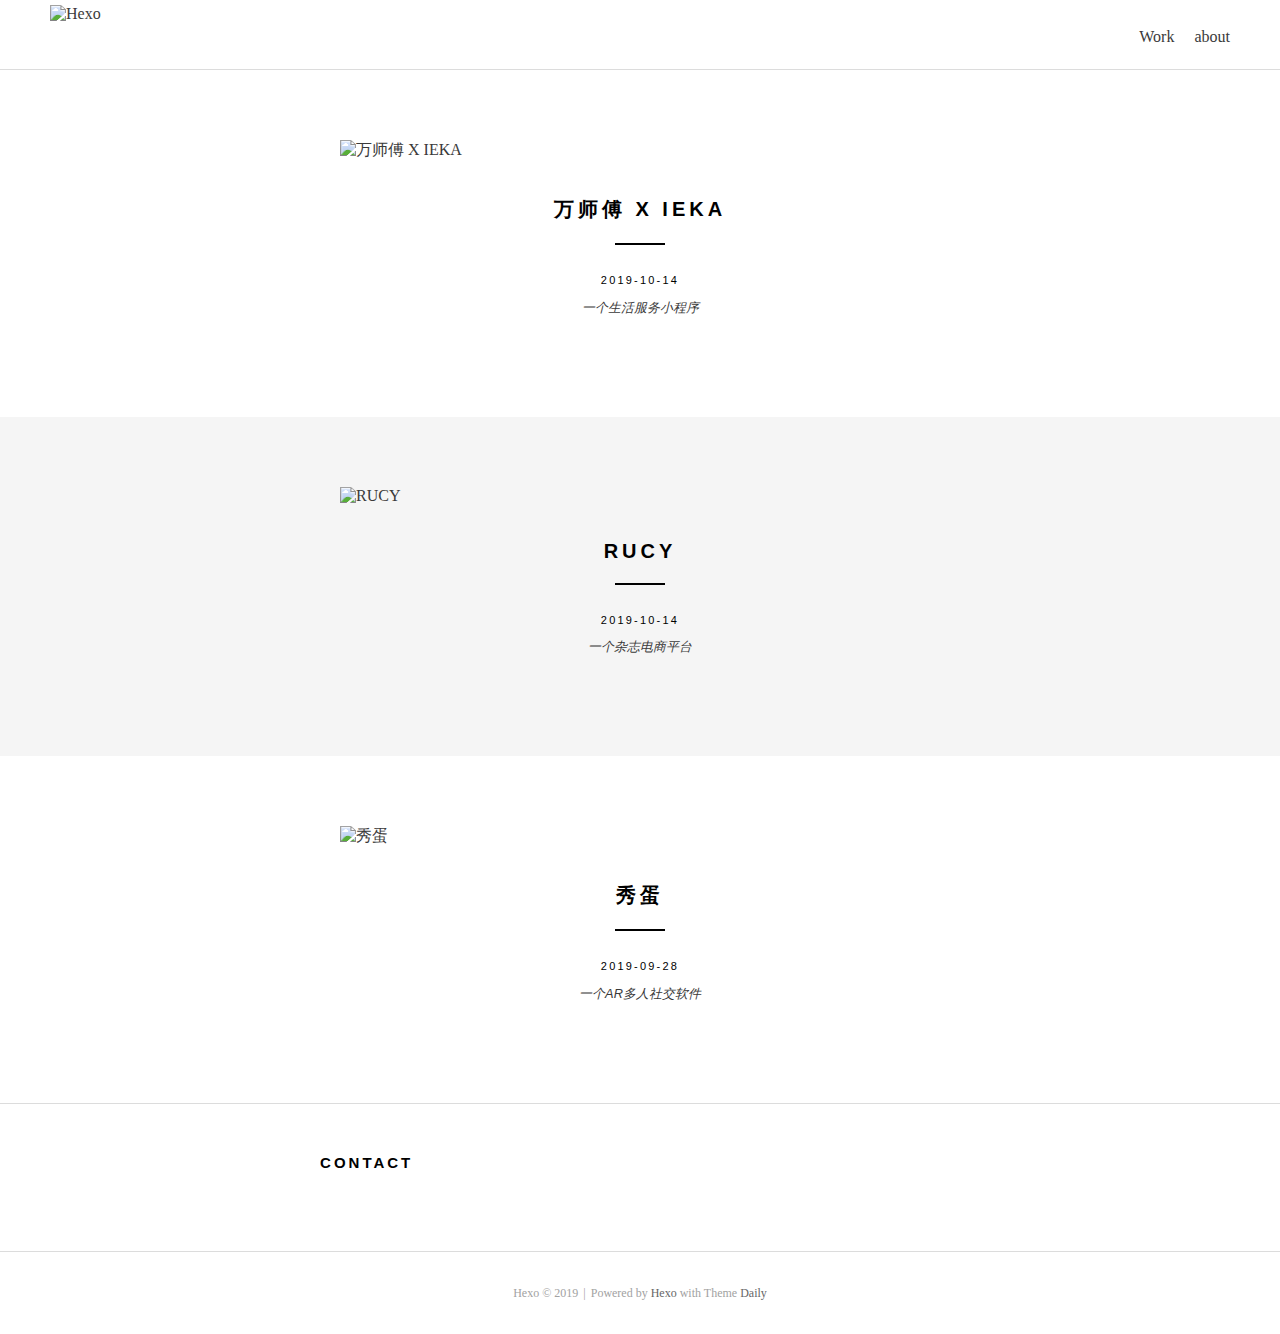
==== commit 6d5c38ad: "Site updated: 2019-10-22 18:17:36" ====
--- a/index.html
+++ b/index.html
@@ -118,9 +118,16 @@
                 <div class="container">
                     <article class="post">
 
+
+
+
+                        <a href="/2019/10/14/post-title-with-whitespace/">
+                            <img src="https://sherryjjj.github.io/images/wan_1.png" alt="万师傅 X IEKA" class="attachment-post-thumbnail">
+                        </a>
+
                         <h1 class="entry-title">
-                            <a href="/2019/10/14/test-img/" rel="bookmark">
-        RUCY Platform
+                            <a href="/2019/10/14/post-title-with-whitespace/" rel="bookmark">
+        万师傅 X IEKA
       </a>
                         </h1>
 
@@ -130,8 +137,8 @@
                         </p>
                         <div class="tags-links">
 
-                            <a href="/tags/一个杂志电商平台/" rel="tag">
-        一个杂志电商平台
+                            <a href="/tags/一个生活服务小程序/" rel="tag">
+        一个生活服务小程序
       </a>
 
                         </div>
@@ -148,9 +155,53 @@
                 <div class="container">
                     <article class="post">
 
+
+
+
+                        <a href="/2019/10/14/test-img/">
+                            <img src="https://sherryjjj.github.io/images/rucy_1.png" alt="RUCY" class="attachment-post-thumbnail">
+                        </a>
+
                         <h1 class="entry-title">
-                            <a href="/2019/09/28/post-title-with-whitespace/" rel="bookmark">
-        post title with whitespace
+                            <a href="/2019/10/14/test-img/" rel="bookmark">
+        RUCY
+      </a>
+                        </h1>
+
+
+                        <p class="posted-on">
+                            2019-10-14
+                        </p>
+                        <div class="tags-links">
+
+                            <a href="/tags/一个杂志电商平台/" rel="tag">
+        一个杂志电商平台
+      </a>
+
+                        </div>
+                    </article>
+                </div>
+            </div>
+
+
+
+            <div class="even">
+
+
+                <!-- 首页模板 -->
+                <div class="container">
+                    <article class="post">
+
+
+
+
+                        <a href="/2019/09/28/hello-world/">
+                            <img src="https://sherryjjj.github.io/images/show_1.png" alt="秀蛋" class="attachment-post-thumbnail">
+                        </a>
+
+                        <h1 class="entry-title">
+                            <a href="/2019/09/28/hello-world/" rel="bookmark">
+        秀蛋
       </a>
                         </h1>
 
@@ -160,45 +211,8 @@
                         </p>
                         <div class="tags-links">
 
-                            <a href="/tags/article/" rel="tag">
-        article
-      </a>
-
-                        </div>
-                    </article>
-                </div>
-            </div>
-
-
-
-            <div class="even">
-
-
-                <!-- 首页模板 -->
-                <div class="container">
-                    <article class="post">
-
-
-
-
-                        <a href="/2019/09/28/hello-world/">
-                            <img src="https://sherryjjj.github.io/images/bg123.png" alt="test" class="attachment-post-thumbnail">
-                        </a>
-
-                        <h1 class="entry-title">
-                            <a href="/2019/09/28/hello-world/" rel="bookmark">
-        test
-      </a>
-                        </h1>
-
-
-                        <p class="posted-on">
-                            2019-09-28
-                        </p>
-                        <div class="tags-links">
-
-                            <a href="/tags/article/" rel="tag">
-        article
+                            <a href="/tags/一个AR多人社交软件/" rel="tag">
+        一个AR多人社交软件
       </a>
 
                         </div>
@@ -218,17 +232,7 @@
     <div class="footer-widgets">
         <div class="row inside-wrapper">
             <div class="col-1-3">
-                <aside>
-                    <h1 class="widget-title"> </h1>
-                    <div class="custom-widget-content">
-
-                        <ul>
-                            <li>
-                                <a href="https://github.com/GallenHu/hexo-theme-Daily/wiki"> </a>
-                            </li>
-                        </ul>
-                    </div>
-                </aside>
+
             </div>
             <div class="col-1-3">
                 <aside>
@@ -246,19 +250,7 @@
                     </div>
                 </aside>
             </div>
-            <div class="col-1-3">
-                <aside>
-                    <h1 class="widget-title">Search</h1>
-                    <div class="widget-text">
-                        <form onSubmit="return appDaily.submitSearch('')">
-                            <p>
-                                <input type="text" placeholder="search..." id="homeSearchInput">
-                            </p>
-                            <!-- <input type="submit" value="GO"> -->
-                        </form>
-                    </div>
-                </aside>
-            </div>
+
         </div>
     </div>
     <!-- Footer -->
